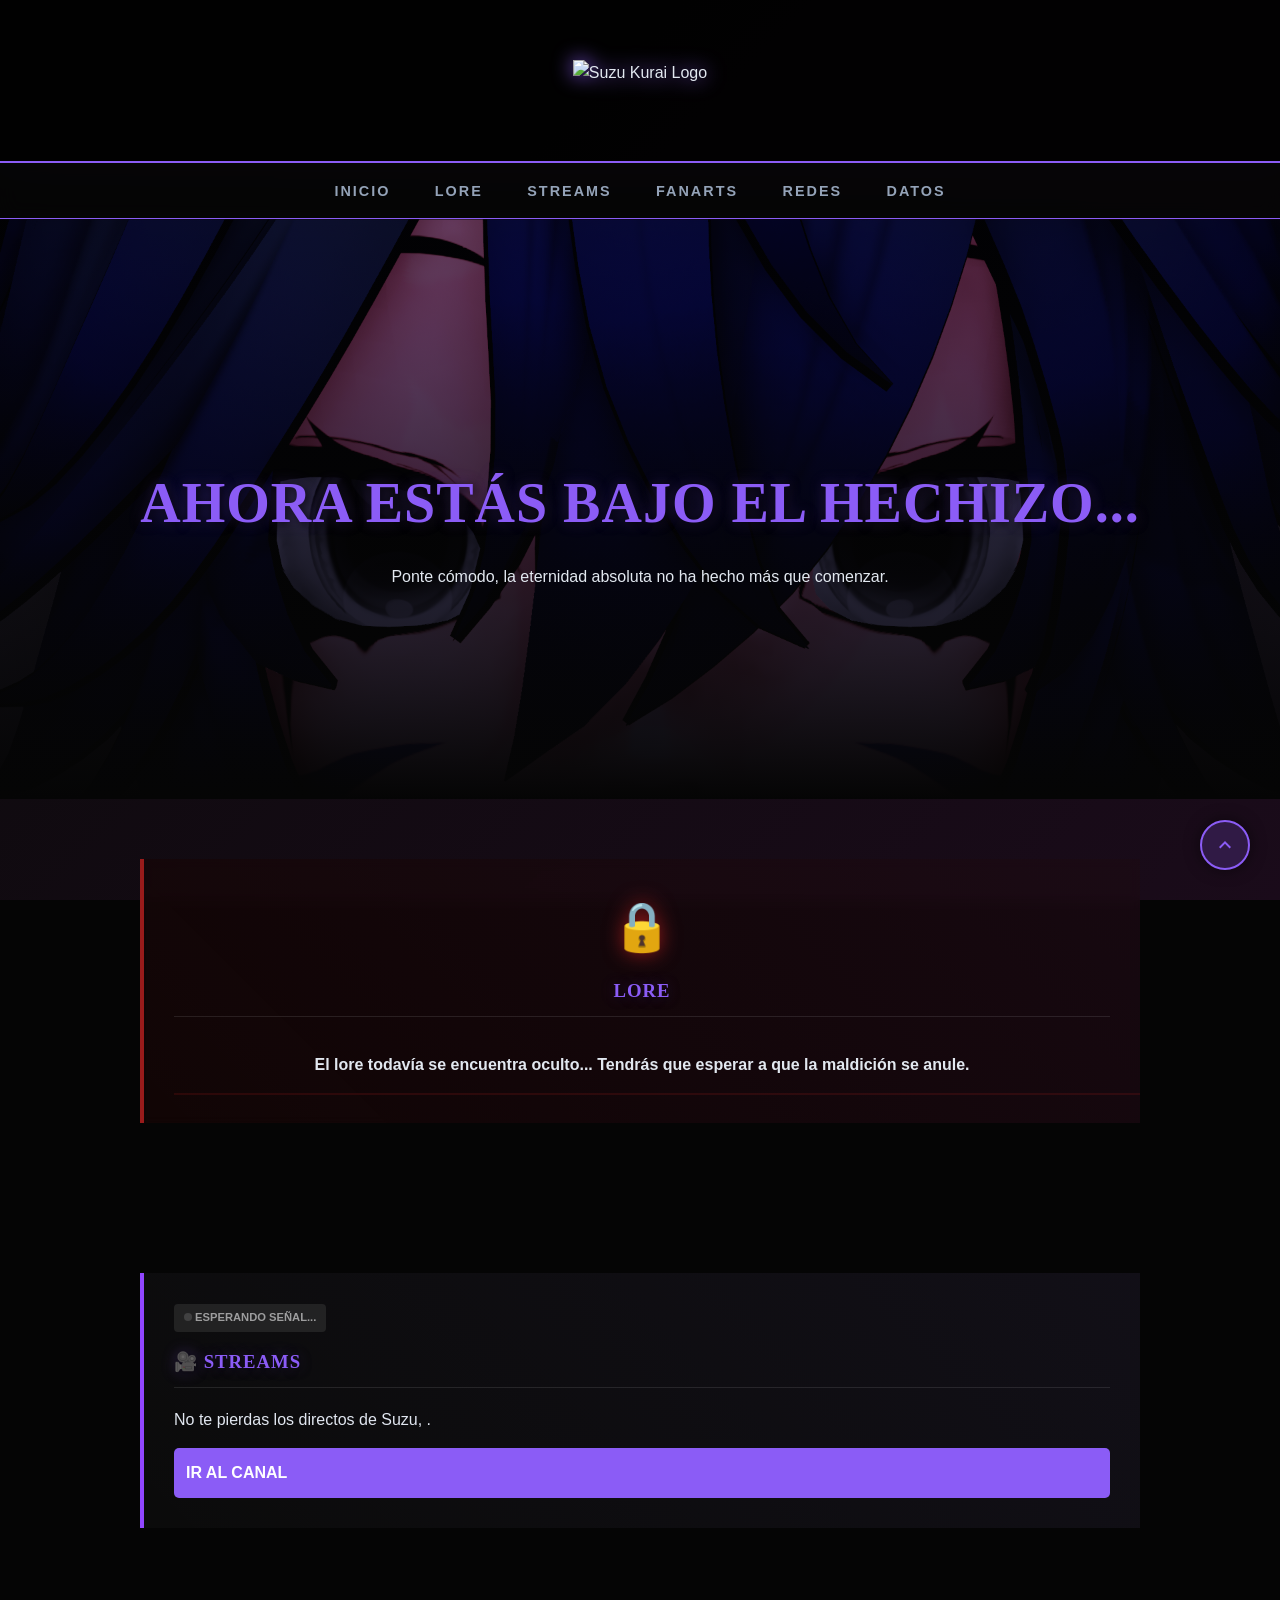
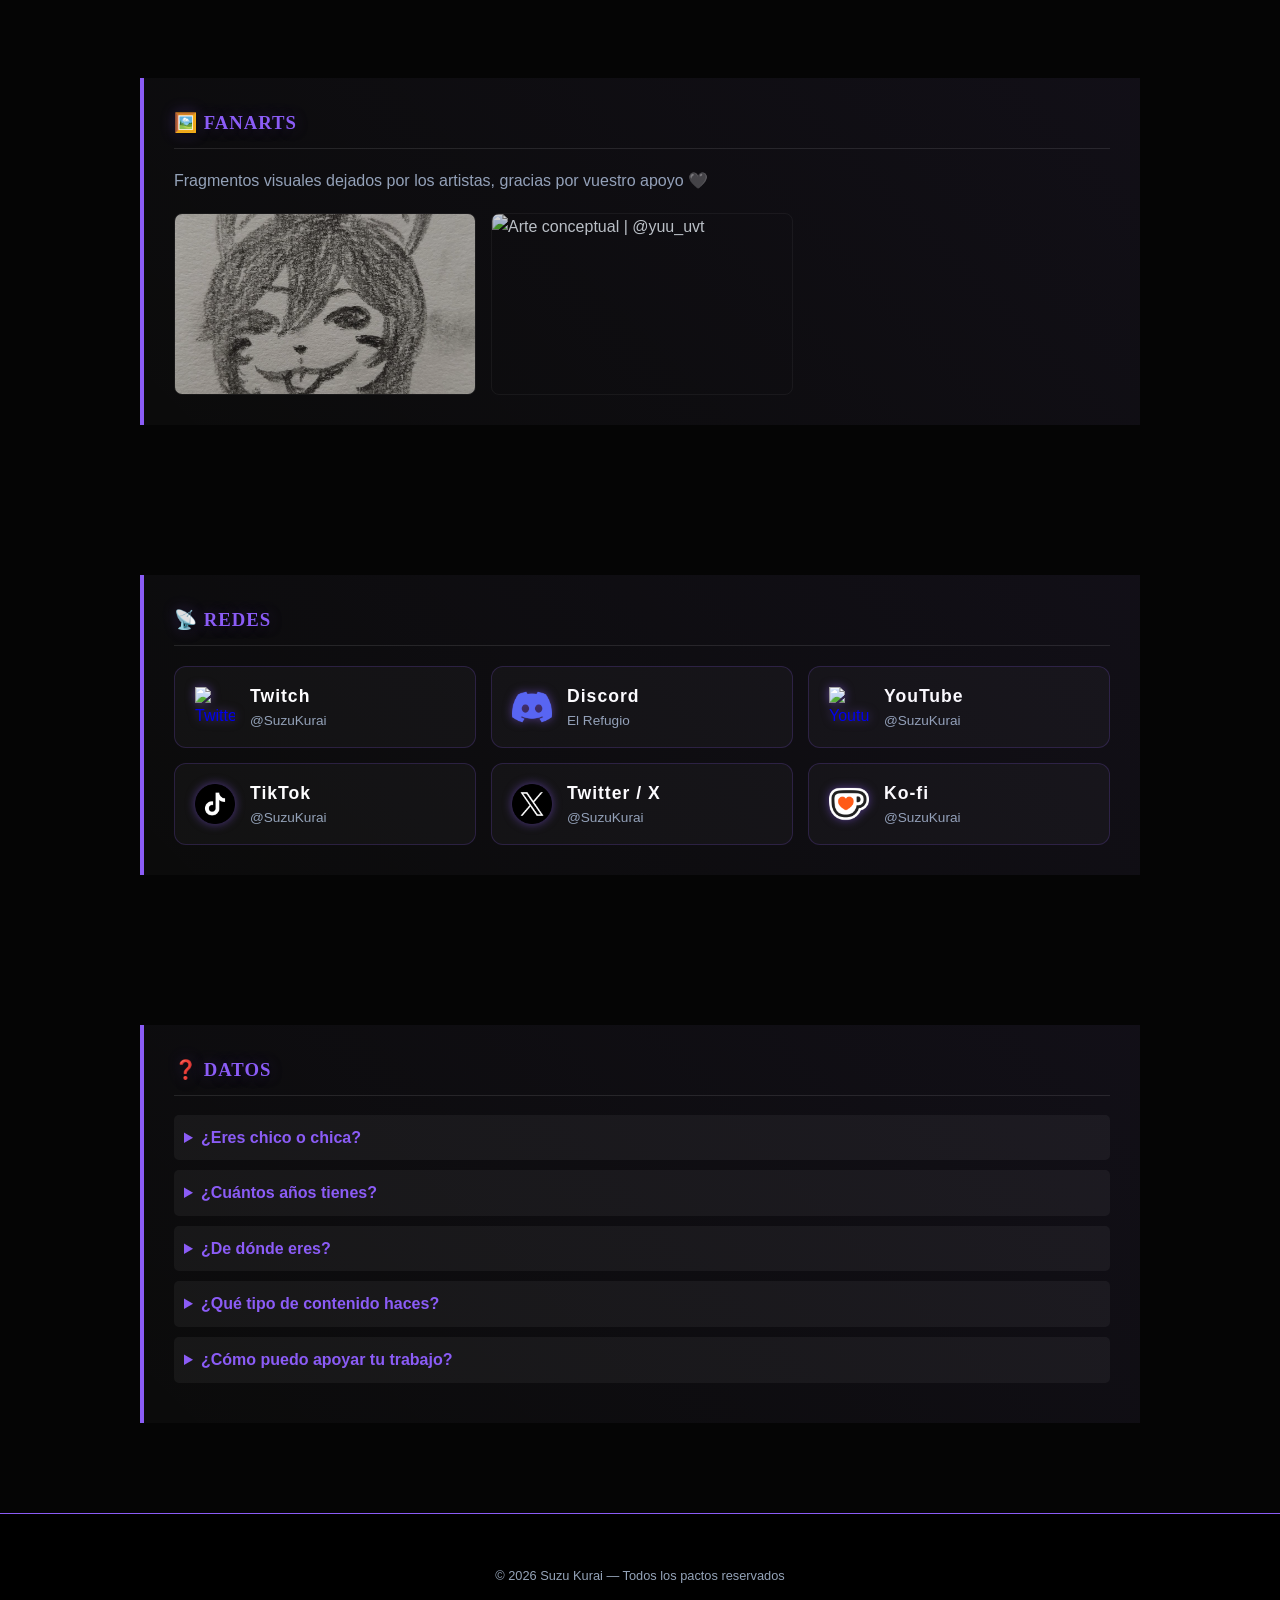
==== index.html @ 3d7dca6f "fix" ====
<!DOCTYPE html>
<html lang="es">
<head>
  <meta charset="UTF-8">
  <meta name="viewport" content="width=device-width, initial-scale=1.0">
  <title>🦇 Suzu Kurai 🌙</title>
  <link rel="stylesheet" href="style.css">
  <link rel="icon" type="image/png" href="/rsc/favicon.png">
</head>
<body>

<header>
  <div id="header-particles"></div>
  
  <div class="header-content">
    <img src="rsc/Suzu Kurai Logo.png" alt="Suzu Kurai Logo" class="header-logo">
    
  </div>
</header>

<nav>
  <a href="#inicio">INICIO</a>
  <a href="#lore">LORE</a>
  <a href="#stream">STREAMS</a>
  <a href="#galeria">FANARTS</a>
  <a href="#contacto">REDES</a>
  <a href="#faq">DATOS</a>
</nav>

<main>
  <section class="hero" id="inicio">
    <div class="hero-content">
      <h2>AHORA ESTÁS BAJO EL HECHIZO...</h2>
      <p>Ponte cómodo, la eternidad absoluta no ha hecho más que comenzar.</p>
    </div>
  </section>

  <section class="section" id="lore">
    <div class="card card-lore">
      <div class="lock-icon">🔒</div>
      <h3>LORE</h3>
      <p class="glitch-text">El lore todavía se encuentra oculto... Tendrás que esperar a que la maldición se anule.</p>
      <div class="scanline"></div>
    </div>
  </section>

<section class="section" id="stream">
  <div class="card card-stream">
    <div id="live-status" class="live-indicator offline">
      <span class="dot"></span> <span id="status-text">ESPERANDO SEÑAL...</span>
    </div>

    <h3>🎥 STREAMS</h3>
    
    <div id="twitch-embed-container"></div>

    <p>No te pierdas los directos de Suzu, .</p>
<a href="/redes/twitch" target="_blank" class="btn-action">IR AL CANAL</a>
    </div>
  </section>

<section class="section" id="galeria">
  <div class="card card-gallery">
    <h3>🖼️ FANARTS</h3>
    <p style="margin-bottom: 20px; color: var(--text-muted);">Fragmentos visuales dejados por los artistas, gracias por vuestro apoyo 🖤</p>
    
    <div class="gallery-grid">
      <div class="gallery-item">
        <img src="rsc/fanart2.jpeg" alt="Dibujito BLEH! | @yuu_uvt" class="clickable-img">
      </div>
      <div class="gallery-item">
        <img src="rsc/fanart1.jpg" alt="Arte conceptual | @yuu_uvt" class="clickable-img">
      </div>
  </div>
</section>

<div id="image-modal" class="modal">
  <span class="close-modal">&times;</span>
  <img class="modal-content" id="img-full">
  <div id="modal-caption"></div>
</div>

<section class="section" id="contacto">
  <div class="card card-contact">
    <h3>📡 REDES</h3>
    <div class="social-grid">
            
      <a href="/redes/twitch" target="_blank" class="social-card tw">
        <img src="rsc/twitch-icon.png" alt="Twitter" class="social-icon">
        <div class="social-info">
          <span class="social-name">Twitch</span>
          <span class="social-user">@SuzuKurai</span>
        </div>
      </a>

      <a href="/redes/discord" target="_blank" class="social-card dc">
        <img src="rsc/discord-icon.png" alt="Discord" class="social-icon">
        <div class="social-info">
          <span class="social-name">Discord</span>
          <span class="social-user">El Refugio</span>
        </div>
      </a>

      <a href="/redes/youtube" target="_blank" class="social-card yt">
        <img src="rsc/youtube-icon.png" alt="Youtube" class="social-icon">
        <div class="social-info">
          <span class="social-name">YouTube</span>
          <span class="social-user">@SuzuKurai</span>
        </div>
      </a>

      <a href="/redes/tiktok" target="_blank" class="social-card tk">
        <img src="rsc/tiktok-icon.png" alt="TikTok" class="social-icon">
        <div class="social-info">
          <span class="social-name">TikTok</span>
          <span class="social-user">@SuzuKurai</span>
        </div>
      </a>

      <a href="/redes/twitter" target="_blank" class="social-card x">
        <img src="rsc/twitter-icon.png" alt="Twitter" class="social-icon">
        <div class="social-info">
          <span class="social-name">Twitter / X</span>
          <span class="social-user">@SuzuKurai</span>
        </div>
      </a>

      <a href="/redes/kofi" target="_blank" class="social-card kf">
        <img src="rsc/kofi-icon.png" alt="Kofi" class="social-icon">
        <div class="social-info">
          <span class="social-name">Ko-fi</span>
          <span class="social-user">@SuzuKurai</span>
        </div>
      </a>

    </div>
  </div>
</section>

  <section class="section" id="faq">
    <div class="card card-faq">
      <h3>❓ DATOS</h3>
      <details>
        <summary>¿Eres chico o chica?</summary>
        <p>El personaje "Suzu Kurai" no tiene género, pero lo interpreta un hombre muy sensualón.</p>
      </details>
      <details>
        <summary>¿Cuántos años tienes?</summary>
        <p>Tengo 21 años.</p>
      </details>
      <details>
        <summary>¿De dónde eres?</summary>
        <p>Vivo en España, pero mi alma es de la noche eterna.</p>
      </details>
      <details>
        <summary>¿Qué tipo de contenido haces?</summary>
        <p>Me gusta hacer directos de juegos variados, charlar con la comunidad y crear un ambiente relajado y divertido.</p>
      </details>
      <details>
        <summary>¿Cómo puedo apoyar tu trabajo?</summary>
        <p>La mejor forma de apoyar es siguiéndome en Twitch, participando en los directos y compartiendo el contenido con tus amigos. También puedes considerar suscribirte o donar si te gusta lo que hago, pero lo más importante es que disfrutes del contenido.</p>
      </details>
    </div>
  </section>
</main>

<footer>
  <p>© 2026 Suzu Kurai — Todos los pactos reservados</p>
</footer>
<button id="btn-back-to-top" title="Volver al inicio">
  <svg viewBox="0 0 24 24" width="24" height="24">
    <path fill="currentColor" d="M7.41 15.41L12 10.83l4.59 4.58L18 14l-6-6-6 6z"></path>
  </svg>
</button>
</body>
</html>
<script src="https://player.twitch.tv/js/embed/v1.js"></script>
<script type="text/javascript">
var options = {
    width: "100%",
    height: 480,
    channel: "SuzuKurai", 
    // He añadido las tres formas más comunes de probar una web:
    parent: ["suzukurai.github.io", "localhost", "127.0.0.1"] 
  };

var player = new Twitch.Player("twitch-embed-container", options);

// EVENTO: Cuando el directo empieza
player.addEventListener(Twitch.Player.ONLINE, () => {
  const indicator = document.getElementById('live-status');
  const statusText = document.getElementById('status-text');
    
  indicator.classList.remove('offline');
  indicator.classList.add('online');
  statusText.innerText = 'EN VIVO';
  console.log("Suzu está en directo. El hechizo ha comenzado.");
});

// EVENTO: Cuando el directo termina
player.addEventListener(Twitch.Player.OFFLINE, () => {
  const indicator = document.getElementById('live-status');
  const statusText = document.getElementById('status-text');
  
  indicator.classList.remove('online');
  indicator.classList.add('offline');
  statusText.innerText = 'OFFLINE';
});

const backToTopBtn = document.getElementById("btn-back-to-top");

// Detectar cuando el usuario baja 400px desde el inicio
window.onscroll = function() {
  if (document.body.scrollTop > 400 || document.documentElement.scrollTop > 400) {
    backToTopBtn.style.display = "flex";
    backToTopBtn.style.animation = "fadeIn 0.3s ease forwards";
  } else {
    backToTopBtn.style.display = "none";
  }
};

// Acción al hacer clic: subir suavemente
backToTopBtn.onclick = function() {
  window.scrollTo({
    top: 0,
    behavior: 'smooth'
  });
};

// --- LÓGICA DE LA GALERÍA ---
const modal = document.getElementById("image-modal");
const modalImg = document.getElementById("img-full");
const captionText = document.getElementById("modal-caption");
const closeBtn = document.querySelector(".close-modal");

// Seleccionamos todas las imágenes de la galería
document.querySelectorAll(".clickable-img").forEach(img => {
  img.onclick = function() {
    modal.style.display = "block";
    modalImg.src = this.src;
    captionText.innerHTML = this.alt; // Usa el atributo 'alt' como título
  }
});

// Cerrar al hacer clic en la X
closeBtn.onclick = function() {
  modal.style.display = "none";
}

// Cerrar al hacer clic fuera de la imagen
window.onclick = function(event) {
  if (event.target == modal) {
    modal.style.display = "none";
  }
}

        // Reutilizamos tu función de partículas para el fondo
        function createParticles() {
            const container = document.getElementById('header-particles');
            for (let i = 0; i < 40; i++) {
                const p = document.createElement('div');
                p.classList.add('particle');
                p.style.left = Math.random() * 100 + '%';
                p.style.top = Math.random() * 100 + '%';
                const size = Math.random() * 3 + 1 + 'px';
                p.style.width = size; p.style.height = size;
                p.style.animationDuration = Math.random() * 10 + 5 + 's';
                container.appendChild(p);
            }
        }
        createParticles();
    </script>
</script>
---- style.css ----
/* Paleta de colores y variables */
:root {
  --bg-dark: #050505;
  --bg-gradient: linear-gradient(135deg, #0a0a0a 0%, #1a0b1a 100%);
  --accent-purple: #8b5cf6;
  --accent-crimson: #991b1b;
  --text-main: #e2e8f0;
  --text-muted: #94a3b8;
  --border-glow: rgba(139, 92, 246, 0.3);
}

body {
  margin: 0;
  padding: 0;
  background: var(--bg-dark);
  background-image: var(--bg-gradient);
  background-attachment: fixed;
  color: var(--text-main);
  font-family: 'Segoe UI', Roboto, Helvetica, Arial, sans-serif;
  line-height: 1.6;
}

/* Tipografía elegante para títulos */
h1, h2, h3 {
  font-family: 'Georgia', serif;
  letter-spacing: 1px;
  text-transform: uppercase;
  color: #fff;
  text-shadow: 2px 2px 10px rgba(0, 0, 0, 0.8), 0 0 15px var(--border-glow);
}

/* Header & Navegación */
/* --- AJUSTES DEL HEADER PARA LOGO Y PARTÍCULAS --- */
header {
    position: relative; /* Necesario para las partículas absolutas */
    padding: 60px 20px; /* Más espacio para el logo */
    text-align: center;
    background: rgba(0, 0, 0, 0.9); /* Un poco más oscuro */
    border-bottom: 2px solid var(--accent-purple);
    box-shadow: 0 5px 30px rgba(139, 92, 246, 0.2);
    overflow: hidden; /* Importante: las partículas no salen del header */
}

/* Contenedor de contenido para asegurar que el texto esté sobre las partículas */
.header-content {
    position: relative;
    z-index: 2; /* Sobre las partículas */
}

/* ESTILO DEL LOGO */
.header-logo {
    max-width: 400px; /* Ajusta el tamaño según tu logo */
    height: auto;
    margin-bottom: 15px;
    filter: drop-shadow(0 0 10px var(--accent-purple)); /* Brillo morado al logo */
    position: relative;
    z-index: 2;
}

/* Reducimos el tamaño del H1 si hay logo */
header h1 {
    font-size: 2.5rem;
    margin-top: 0;
    margin-bottom: 5px;
    position: relative;
    z-index: 2;
}

/* --- ESTILOS DE PARTÍCULAS (SOLO EN HEADER) --- */
#header-particles {
    position: absolute;
    top: 0;
    left: 0;
    width: 100%;
    height: 100%;
    z-index: 1; /* Detrás del texto y logo */
    pointer-events: none; /* No interfieren con clics */
}

.particle {
    position: absolute;
    background-color: rgba(139, 92, 246, 0.4); /* Morado oscuro transparente */
    border-radius: 50%;
    box-shadow: 0 0 10px rgba(139, 92, 246, 0.6); /* Brillo sutil */
    animation: floatParticle linear infinite;
    opacity: 0; /* Empiezan invisibles */
}

/* Animación de flotación mística */
@keyframes floatParticle {
    0% {
        transform: translateY(0) scale(1);
        opacity: 0;
    }
    10% {
        opacity: 1; /* Aparecen suavemente */
    }
    90% {
        opacity: 0.8;
    }
    100% {
        transform: translateY(-100px) scale(0.5); /* Suben y se achican */
        opacity: 0;
    }
}

nav {
  position: sticky;
  top: 0;
  background: rgba(5, 5, 5, 0.9);
  backdrop-filter: blur(10px);
  padding: 15px;
  text-align: center;
  z-index: 1000;
  border-bottom: 1px solid var(--accent-purple);
}

nav a {
  color: var(--text-muted);
  margin: 0 20px;
  text-decoration: none;
  font-weight: bold;
  font-size: 0.9em;
  transition: all 0.4s ease;
  letter-spacing: 2px;
}

nav a:hover {
  color: var(--accent-purple);
  text-shadow: 0 0 8px var(--accent-purple);
}

/* Hero Section */
.hero {
  height: 60vh;
  display: flex;
  flex-direction: column;
  justify-content: center;
  align-items: center;
  text-align: center;
  padding: 20px;

  /* CAMBIOS CLAVE AQUÍ: */
  background-image: 
    linear-gradient(to bottom, rgba(0,0,0,0.3), var(--bg-dark)), 
    url('rsc/SuzuView.png'); 
  
  background-size: cover;      /* Obligatorio para que la foto no se estire */
  background-position: center;   /* Centra el rostro/arte de Suzu */
  background-repeat: no-repeat;
}

.hero h2 {
  font-size: 3.5rem;
  margin-bottom: 10px;
  color: var(--accent-purple);
}

/* Tarjetas Estilo Gótico/Cristal */
.section {
  scroll-margin-top: 80px;
  padding: 60px 20px;
  max-width: 1000px;
  margin: auto;
}

.card {
  background: rgba(15, 15, 15, 0.7);
  padding: 30px;
  border-left: 4px solid var(--accent-purple);
  margin-bottom: 30px;
  transition: transform 0.3s ease, box-shadow 0.3s ease;
  backdrop-filter: blur(5px);
  position: relative;
  overflow: hidden;
}

.card::before {
  content: "";
  position: absolute;
  top: 0; left: 0; width: 100%; height: 100%;
  background: linear-gradient(45deg, transparent, rgba(139, 92, 246, 0.05));
  pointer-events: none;
}

.card:hover {
  transform: translateY(-5px);
  box-shadow: 0 10px 30px rgba(0, 0, 0, 0.5), 0 0 15px rgba(139, 92, 246, 0.1);
}

.card h3 {
  margin-top: 0;
  color: var(--accent-purple);
  border-bottom: 1px solid rgba(255,255,255,0.1);
  padding-bottom: 10px;
}

/* Footer */
footer {
  text-align: center;
  padding: 40px;
  background: #000;
  border-top: 1px solid var(--accent-purple);
  font-size: 0.8em;
  color: var(--text-muted);
}

/* --- ESTILOS ESPECÍFICOS POR SECCIÓN --- */

/* 1. LORE: Efecto de archivo bloqueado */
.card-lore {
    border-left: 4px solid var(--accent-crimson);
    text-align: center;
    background: rgba(20, 5, 5, 0.8);
}
.lock-icon { font-size: 3rem; margin-bottom: 10px; filter: drop-shadow(0 0 10px var(--accent-crimson)); }
.scanline {
    width: 100%; height: 2px; background: rgba(153, 27, 27, 0.2);
    position: absolute; animation: scan 4s linear infinite;
}
@keyframes scan { from { top: 0; } to { top: 100%; } }

/* 2. STREAM: Estilo neón y botón */
.card-stream { border-left-color: #9146FF; }
.live-indicator {
    background: #9146FF; color: white; padding: 5px 10px;
    font-size: 0.7em; font-weight: bold; border-radius: 4px;
    display: inline-block; margin-bottom: 15px;
}
.dot { height: 8px; width: 8px; background: white; border-radius: 50%; display: inline-block; animation: blink 1s infinite; }
@keyframes blink { 0%, 100% { opacity: 1; } 50% { opacity: 0; } }

.video-placeholder { width: 100%; border-radius: 10px; overflow: hidden; margin: 15px 0; border: 1px solid #333; }
.btn-action {
    display: block; background: var(--accent-purple); color: white;
    padding: 12px; text-decoration: none; border-radius: 5px; font-weight: bold; transition: 0.3s;
}
.btn-action:hover { box-shadow: 0 0 20px var(--accent-purple); }

/* --- AJUSTE DE LA CAJA DE GALERÍA --- */

.card-gallery {
    border-left: 4px solid var(--accent-purple);
    padding: 30px; /* Espacio interno de la caja */
}

/* Redefinimos la grid para que sea siempre de 3 dentro de la caja */
.gallery-grid {
    display: grid;
    grid-template-columns: repeat(3, 1fr); 
    gap: 15px; /* Espacio entre fotos */
    margin-top: 10px;
}

/* Ajuste de los ítems para que se vean uniformes */
.gallery-item {
    cursor: pointer;
    border-radius: 8px;
    overflow: hidden;
    height: 180px; /* Reducido un poco para que quepan mejor 3 en fila */
    border: 1px solid rgba(255, 255, 255, 0.05);
    transition: all 0.3s ease;
}

.gallery-item:hover {
    border-color: var(--accent-purple);
    box-shadow: 0 0 15px rgba(139, 92, 246, 0.3);
}

.gallery-item img {
    width: 100%;
    height: 100%;
    object-fit: cover;
    filter: brightness(0.8) contrast(1.1); /* Efecto gótico inicial */
    transition: 0.4s ease;
}

.gallery-item:hover img {
    filter: brightness(1) contrast(1); /* Se ilumina al pasar el mouse */
    transform: scale(1.1);
}

/* Responsivo: Si la pantalla es pequeña, pasamos a 2 o 1 columna */
@media (max-width: 768px) {
    .gallery-grid { grid-template-columns: repeat(2, 1fr); }
}
@media (max-width: 480px) {
    .gallery-grid { grid-template-columns: 1fr; }
}

/* --- ESTILOS DEL MODAL (POP-UP) --- */
.modal {
    display: none; 
    position: fixed;
    z-index: 2000; /* Por encima de la nav */
    padding-top: 50px;
    left: 0; top: 0;
    width: 100%; height: 100%;
    background-color: rgba(0, 0, 0, 0.95);
    backdrop-filter: blur(10px);
}

.modal-content {
    margin: auto;
    display: block;
    max-width: 80%;
    max-height: 80vh;
    border-radius: 10px;
    box-shadow: 0 0 30px var(--accent-purple);
    animation: zoom 0.3s ease;
}

#modal-caption {
    margin: auto;
    display: block;
    width: 80%;
    text-align: center;
    color: var(--text-main);
    padding: 20px 0;
    font-family: 'Georgia', serif;
    letter-spacing: 1px;
}

.close-modal {
    position: absolute;
    top: 20px; right: 35px;
    color: #fff;
    font-size: 50px;
    font-weight: bold;
    cursor: pointer;
}

@keyframes zoom {
    from {transform: scale(0.7); opacity: 0;}
    to {transform: scale(1); opacity: 1;}
}

.gallery-item img:hover { filter: grayscale(0%); transform: scale(1.05); }

/* 4. CONTACTO: Botones sociales */
.social-links { display: flex; flex-wrap: wrap; gap: 10px; margin-top: 20px; }
.social-btn {
    flex: 1; min-width: 120px; padding: 10px; text-align: center;
    border: 1px solid var(--accent-purple); color: white; text-decoration: none; border-radius: 5px;
}
.social-btn:hover { background: var(--accent-purple); color: black; }

/* 5. FAQ: Estilo acordeón */
details { background: rgba(255,255,255,0.05); padding: 10px; border-radius: 5px; margin-bottom: 10px; }
summary { font-weight: bold; cursor: pointer; color: var(--accent-purple); }

/* TITULO SECCIÓN */
.section-title { text-align: center; margin-bottom: 30px; font-size: 2rem; }

/* Estado por defecto (Gris/Apagado) */
.live-indicator.offline {
    background: #333;
    opacity: 0.6;
}
.live-indicator.offline .dot {
    background: #666;
    animation: none; /* Sin parpadeo si está apagado */
}

/* Estado Online (Morado/Rojo parpadeante) */
.live-indicator.online {
    background: #9146FF;
    box-shadow: 0 0 15px #9146FF;
    opacity: 1;
}
.live-indicator.online .dot {
    background: #ff0000;
    animation: blink 1s infinite;
}

html {
  scroll-behavior: smooth;
}

#btn-back-to-top {
  display: none; /* Oculto por defecto */
  position: fixed;
  bottom: 30px;
  right: 30px;
  z-index: 1001;
  width: 50px;
  height: 50px;
  background: rgba(139, 92, 246, 0.2); /* Morado suave transparente */
  color: var(--accent-purple);
  border: 2px solid var(--accent-purple);
  border-radius: 50%; /* Esto lo hace círculo */
  cursor: pointer;
  transition: all 0.3s ease;
  backdrop-filter: blur(5px);
  box-shadow: 0 0 15px rgba(0, 0, 0, 0.5);
  
  /* Centrar la flecha dentro */
  display: flex;
  align-items: center;
  justify-content: center;
}

#btn-back-to-top:hover {
  background: var(--accent-purple);
  color: white;
  transform: translateY(-5px); /* Pequeño salto al pasar el mouse */
  box-shadow: 0 0 20px var(--accent-purple);
}

/* Animación de aparición */
@keyframes fadeIn {
  from { opacity: 0; transform: scale(0); }
  to { opacity: 1; transform: scale(1); }
}

/* --- FORMATO AVANZADO DE COMANDOS --- */

.command-grid {
  display: grid;
  grid-template-columns: repeat(auto-fill, minmax(300px, 1fr));
  gap: 20px;
  margin-top: 30px;
}

.command-item {
  background: rgba(10, 10, 10, 0.6);
  border: 1px solid rgba(139, 92, 246, 0.2); /* Borde morado sutil */
  border-radius: 12px;
  padding: 25px;
  position: relative;
  transition: all 0.4s cubic-bezier(0.175, 0.885, 0.32, 1.275);
  overflow: hidden;
  backdrop-filter: blur(10px);
}

/* Efecto Glow al pasar el mouse */
.command-item:hover {
  transform: translateY(-8px);
  border-color: var(--accent-purple);
  box-shadow: 0 10px 20px rgba(0, 0, 0, 0.6), 0 0 15px rgba(139, 92, 246, 0.2);
  background: rgba(20, 10, 30, 0.8);
}

/* Estilo para el nombre completo del comando */
.command-name {
  display: inline-block;
  font-family: 'Consolas', monospace;
  font-size: 1.4rem;
  color: #fff; /* Color del texto del comando (ej: abrazo) */
  margin-bottom: 12px;
  padding: 4px 12px;
  background: rgba(139, 92, 246, 0.1);
  border-radius: 6px;
  border: 1px solid var(--accent-purple);
}

/* ESTILO SOLO PARA EL SIGNO ! */
.prefix {
  color: var(--accent-purple);
  font-weight: 900;
  margin-right: 2px; /* Un pelín de espacio para que no choque con la letra */
  text-shadow: 0 0 8px var(--accent-purple);
}

/* Descripción del comando */
.command-desc {
  font-size: 0.95rem;
  color: var(--text-muted);
  line-height: 1.5;
  margin: 0;
  border-top: 1px solid rgba(255, 255, 255, 0.05);
  padding-top: 10px;
}

/* Etiqueta de "Uso" o parámetros [usuario] */
.command-usage {
  font-style: italic;
  font-size: 0.8rem;
  color: var(--accent-purple);
  opacity: 0.8;
  margin-top: 8px;
  display: block;
}

/* Decoración visual: El número de comando en el fondo */
.command-item::after {
  content: "CMD";
  position: absolute;
  bottom: -10px;
  right: -5px;
  font-size: 3rem;
  font-weight: 900;
  color: rgba(255, 255, 255, 0.02);
  pointer-events: none;
}

/* --- ESTILOS DEL MODAL (POP-UP) --- */
.modal {
    display: none; 
    position: fixed;
    z-index: 2000; /* Por encima de la nav */
    padding-top: 50px;
    left: 0; top: 0;
    width: 100%; height: 100%;
    background-color: rgba(0, 0, 0, 0.95);
    backdrop-filter: blur(10px);
}

.modal-content {
    margin: auto;
    display: block;
    max-width: 80%;
    max-height: 80vh;
    border-radius: 10px;
    box-shadow: 0 0 30px var(--accent-purple);
    animation: zoom 0.3s ease;
}

#modal-caption {
    margin: auto;
    display: block;
    width: 80%;
    text-align: center;
    color: var(--text-main);
    padding: 20px 0;
    font-family: 'Georgia', serif;
    letter-spacing: 1px;
}

.close-modal {
    position: absolute;
    top: 20px; right: 35px;
    color: #fff;
    font-size: 50px;
    font-weight: bold;
    cursor: pointer;
}

@keyframes zoom {
    from {transform: scale(0.7); opacity: 0;}
    to {transform: scale(1); opacity: 1;}
}

/* --- EFECTO GLITCH PARA TEXTO --- */
.glitch-text {
  position: relative;
  display: inline-block;
  color: var(--text-main);
  font-weight: bold;
  /* Animación principal de parpadeo */
  animation: glitch-skew 1s infinite linear alternate-reverse;
}

.glitch-text::before,
.glitch-text::after {
  content: "El lore todavía se encuentra oculto... Tendrás que esperar a que la maldición se anule.";
  position: absolute;
  top: 0;
  left: 0;
  width: 100%;
  height: 100%;
  opacity: 0.8;
}

/* Capa roja del glitch */
.glitch-text::before {
  left: 2px;
  text-shadow: -2px 0 var(--accent-crimson);
  clip: rect(44px, 450px, 56px, 0);
  animation: glitch-anim 5s infinite linear alternate-reverse;
}

/* Capa morada del glitch */
.glitch-text::after {
  left: -2px;
  text-shadow: -2px 0 var(--accent-purple);
  clip: rect(44px, 450px, 56px, 0);
  animation: glitch-anim2 5s infinite linear alternate-reverse;
}

/* Keyframes para el movimiento aleatorio */
@keyframes glitch-anim {
  0% { clip: rect(31px, 9999px, 94px, 0); }
  20% { clip: rect(62px, 9999px, 42px, 0); }
  40% { clip: rect(16px, 9999px, 78px, 0); }
  60% { clip: rect(87px, 9999px, 12px, 0); }
  80% { clip: rect(53px, 9999px, 61px, 0); }
  100% { clip: rect(24px, 9999px, 98px, 0); }
}

@keyframes glitch-anim2 {
  0% { clip: rect(67px, 9999px, 34px, 0); }
  20% { clip: rect(12px, 9999px, 84px, 0); }
  40% { clip: rect(93px, 9999px, 21px, 0); }
  60% { clip: rect(45px, 9999px, 59px, 0); }
  80% { clip: rect(18px, 9999px, 72px, 0); }
  100% { clip: rect(81px, 9999px, 6px, 0); }
}

@keyframes glitch-skew {
  0% { transform: skew(1deg); }
  10% { transform: skew(-1deg); }
  100% { transform: skew(0deg); }
}

/* --- SECCIÓN REDES ESTÉTICA --- */
.social-grid {
    display: grid;
    grid-template-columns: repeat(auto-fit, minmax(250px, 1fr));
    gap: 15px;
    margin-top: 20px;
}

.social-card {
    display: flex;
    align-items: center;
    padding: 15px 20px;
    background: rgba(255, 255, 255, 0.03);
    border: 1px solid rgba(139, 92, 246, 0.2);
    border-radius: 12px;
    text-decoration: none;
    transition: all 0.3s ease;
}

.social-icon {
    width: 40px;
    height: 40px;
    margin-right: 15px;
    object-fit: contain;
    filter: drop-shadow(0 0 5px rgba(139, 92, 246, 0.5));
}

.social-info {
    display: flex;
    flex-direction: column;
}

.social-name {
    color: #fff;
    font-weight: bold;
    font-size: 1.1rem;
    letter-spacing: 1px;
}

.social-user {
    color: var(--text-muted);
    font-size: 0.85rem;
}

/* Efectos al pasar el ratón */
.social-card:hover {
    background: rgba(139, 92, 246, 0.1);
    border-color: var(--accent-purple);
    transform: translateX(5px); /* Desplazamiento lateral sutil */
    box-shadow: 0 0 15px rgba(139, 92, 246, 0.2);
}

.social-card:hover .social-icon {
    transform: scale(1.1) rotate(-5deg);
    filter: drop-shadow(0 0 8px var(--accent-purple));
}

/* Colores temáticos opcionales para los bordes al hacer hover */
.tw:hover { border-color: #ffffff; }
.tk:hover { border-color: #ff0050; }
.dc:hover { border-color: #5865F2; }

/* --- MODO LINKTREE / CARRD --- */
.linktree-mode {
    display: flex;
    justify-content: center;
    align-items: flex-start;
    min-height: 100vh;
    padding: 40px 20px;
}

.linktree-container {
    width: 100%;
    max-width: 450px; /* Ancho típico de Carrd */
    text-align: center;
    z-index: 2;
}

.linktree-header {
    background: none;
    border: none;
    box-shadow: none;
    padding-bottom: 30px;
}

.linktree-avatar {
    width: 120px;
    height: auto;
    filter: drop-shadow(0 0 15px var(--accent-purple));
    margin-bottom: 15px;
}

.link-list {
    display: flex;
    flex-direction: column;
    gap: 15px;
}

.link-item {
    display: flex;
    align-items: center;
    justify-content: center;
    padding: 18px;
    background: rgba(20, 20, 20, 0.6);
    border: 1px solid rgba(139, 92, 246, 0.3);
    border-radius: 50px; /* Bordes redondeados estilo Carrd */
    color: white;
    text-decoration: none;
    font-weight: bold;
    letter-spacing: 2px;
    transition: all 0.3s ease;
    backdrop-filter: blur(10px);
    position: relative;
}

.link-item .link-icon {
    width: 24px;
    position: absolute;
    left: 25px;
}

.link-item:hover {
    background: rgba(139, 92, 246, 0.2);
    border-color: var(--accent-purple);
    transform: scale(1.03);
    box-shadow: 0 0 20px rgba(139, 92, 246, 0.3);
}

/* Enlace resaltado (Web Oficial) */
.link-item.highlight {
    background: var(--accent-purple);
    color: black;
    border: none;
}

.link-item.highlight:hover {
    background: #a78bfa;
    color: #000;
}
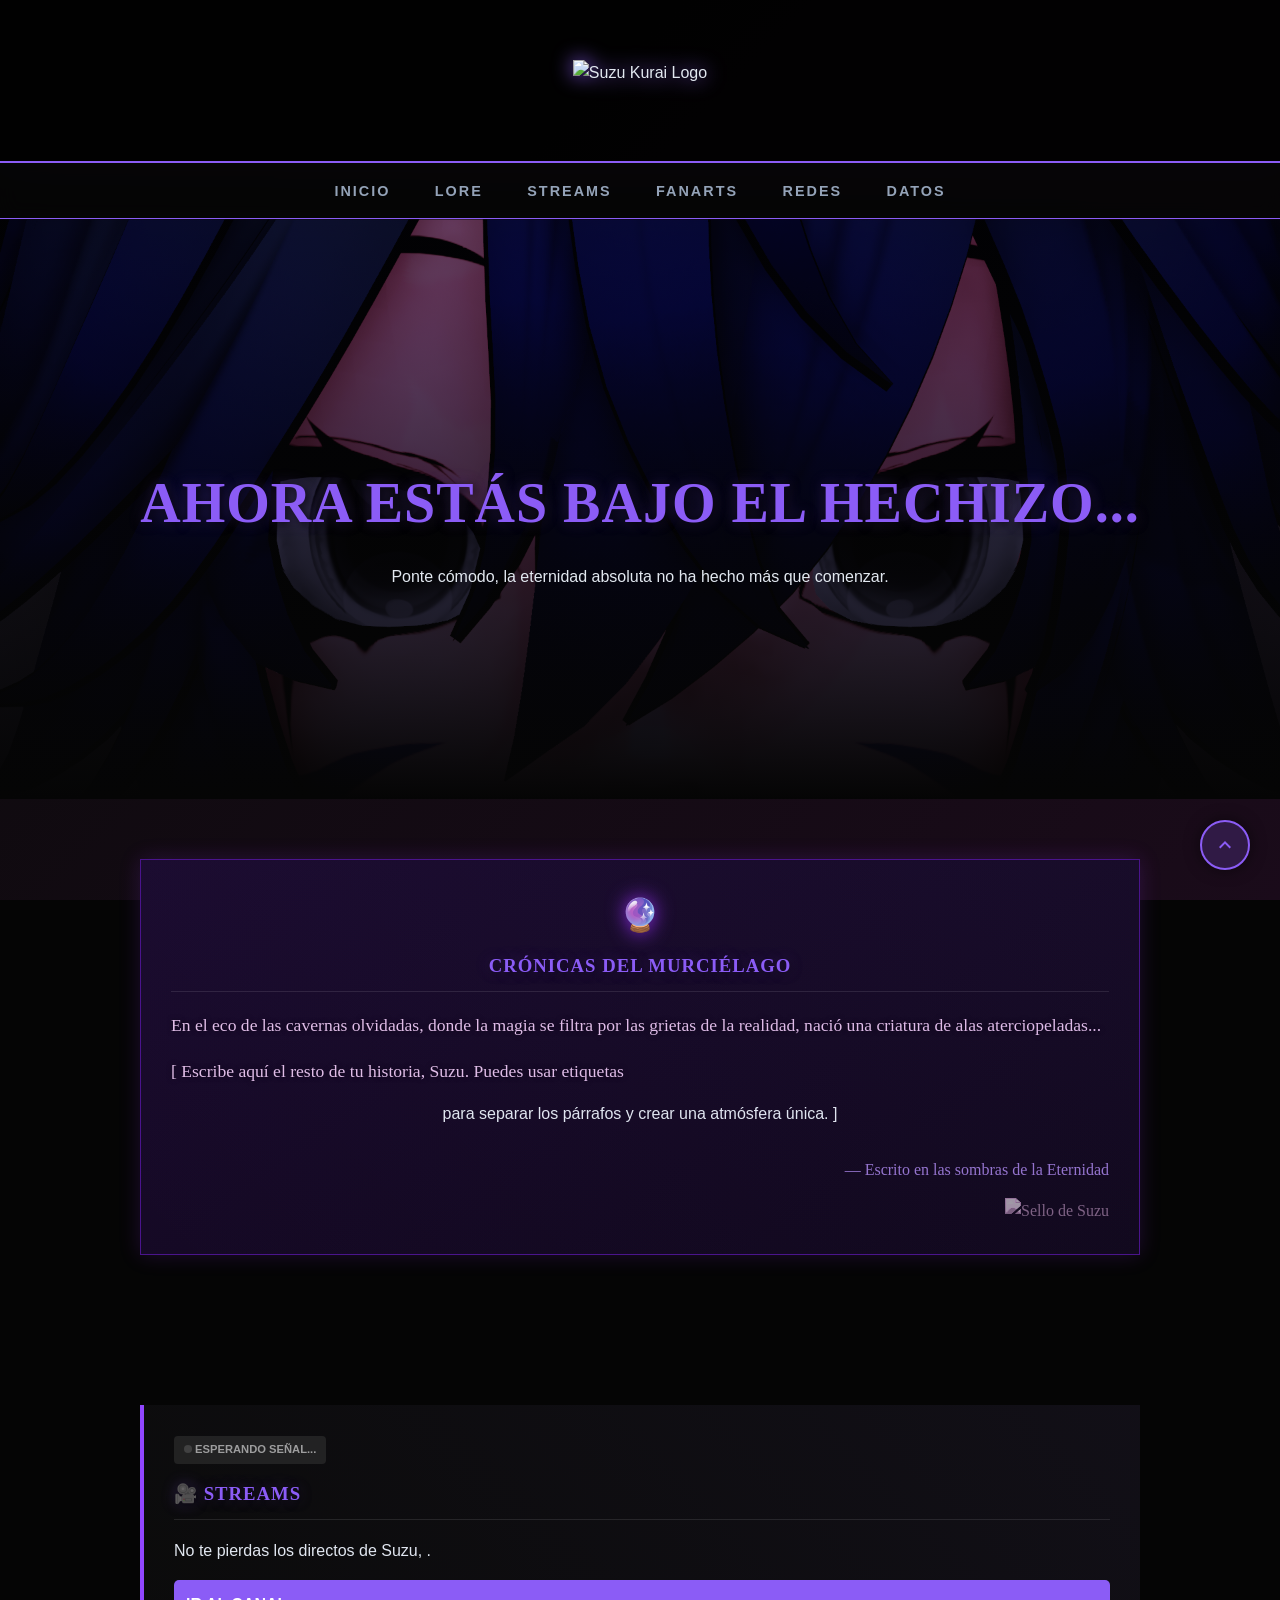
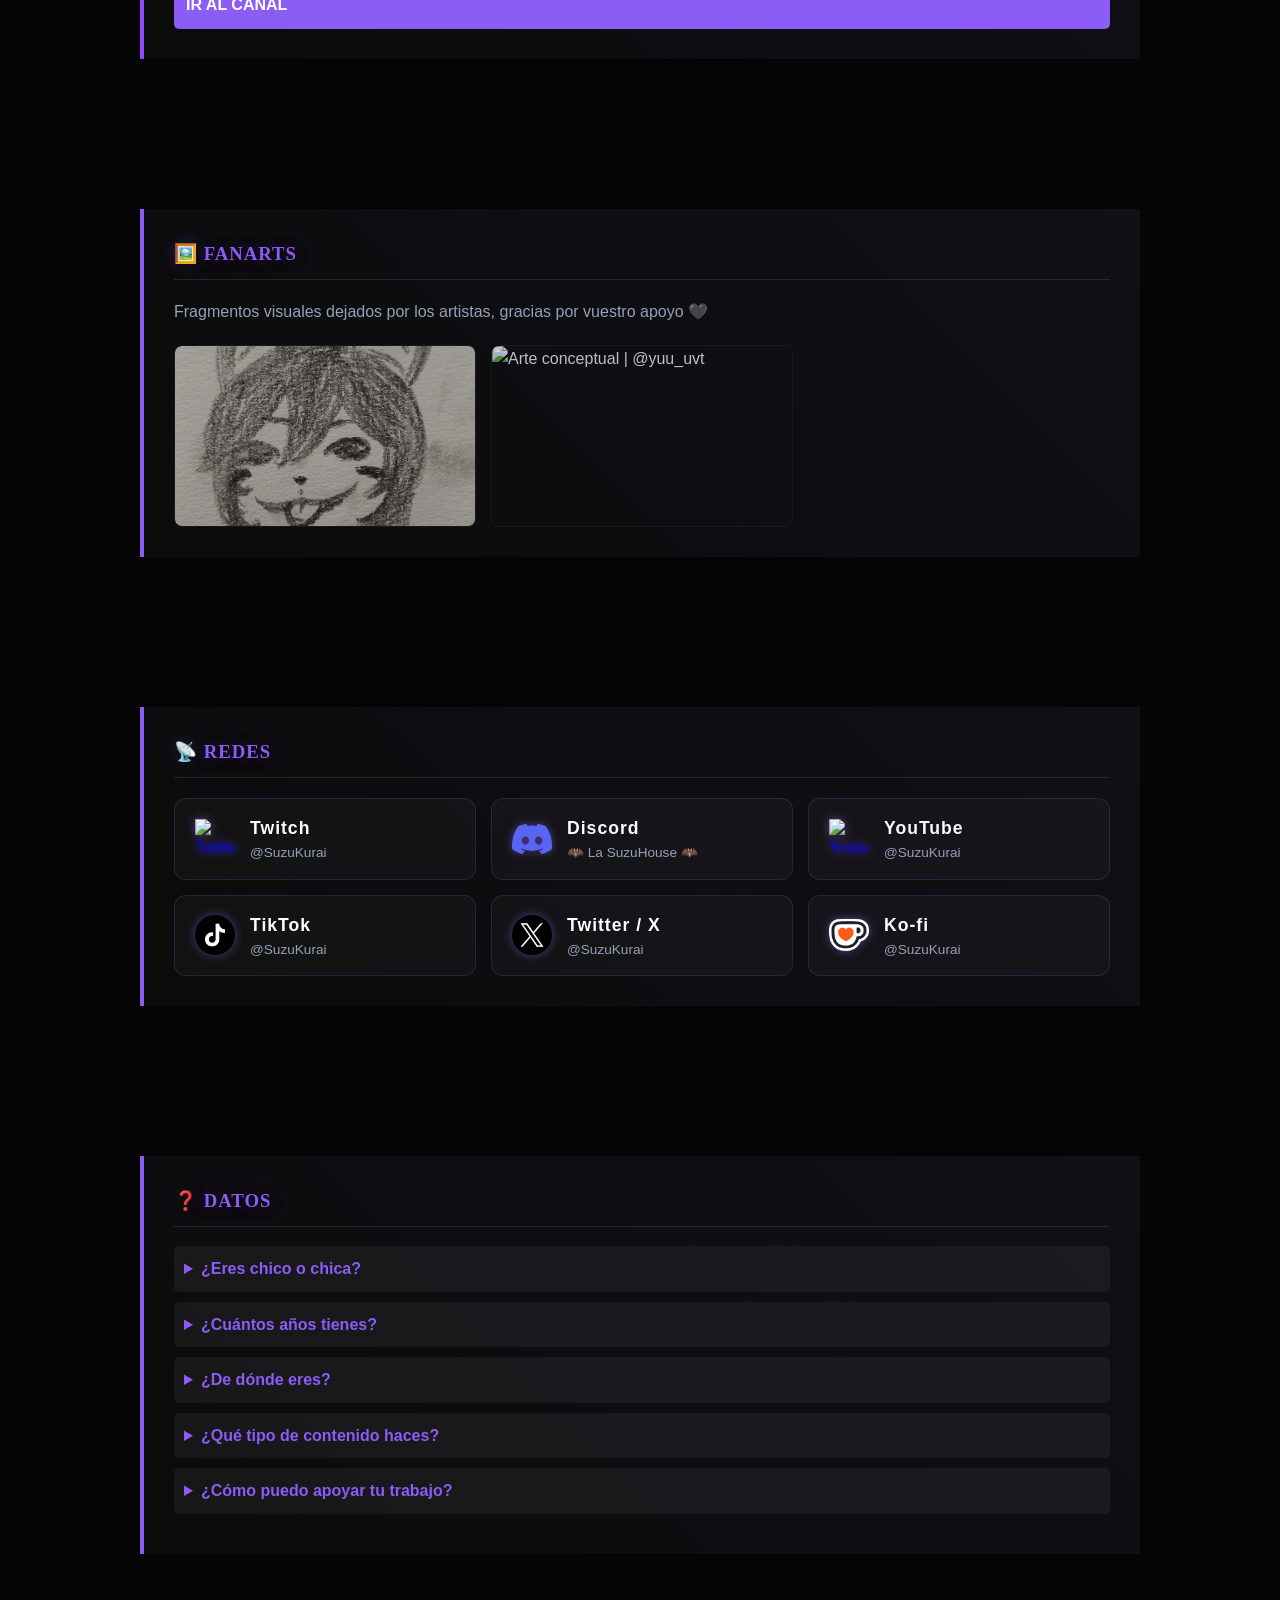
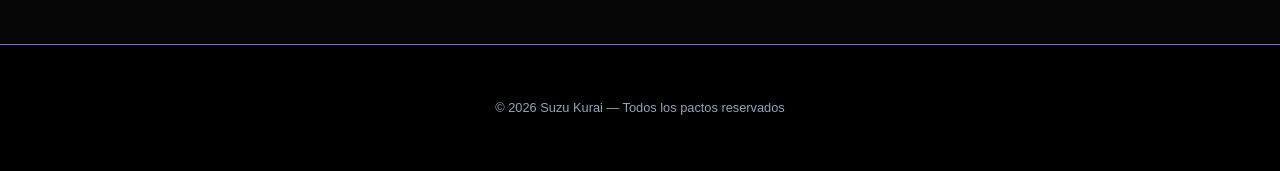
==== commit 40d7664f: "lore base" ====
--- a/index.html
+++ b/index.html
@@ -35,12 +35,31 @@
     </div>
   </section>
 
-  <section class="section" id="lore">
-    <div class="card card-lore">
-      <div class="lock-icon">🔒</div>
-      <h3>LORE</h3>
-      <p class="glitch-text">El lore todavía se encuentra oculto... Tendrás que esperar a que la maldición se anule.</p>
-      <div class="scanline"></div>
+<section class="section" id="lore">
+    <div class="card card-lore magic-reveal">
+      <div class="lore-header">
+        <div class="magic-circle">🔮</div>
+        <h3>CRÓNICAS DEL MURCIÉLAGO</h3>
+      </div>
+      
+      <div class="lore-body">
+        <p class="story-text">
+          En el eco de las cavernas olvidadas, donde la magia se filtra por las grietas de la realidad, nació una criatura de alas aterciopeladas...
+        </p>
+        
+        <p class="story-text">
+          [ Escribe aquí el resto de tu historia, Suzu. 
+          Puedes usar etiquetas <p> para separar los párrafos 
+          y crear una atmósfera única. ]
+        </p>
+
+        <div class="lore-signature">
+          <p>— Escrito en las sombras de la Eternidad</p>
+          <img src="rsc/bat-icon.png" alt="Sello de Suzu" class="lore-seal">
+        </div>
+      </div>
+      
+      <div class="magic-particles"></div>
     </div>
   </section>
 
@@ -97,7 +116,7 @@
         <img src="rsc/discord-icon.png" alt="Discord" class="social-icon">
         <div class="social-info">
           <span class="social-name">Discord</span>
-          <span class="social-user">El Refugio</span>
+          <span class="social-user">🦇 La SuzuHouse 🦇</span>
         </div>
       </a>
 
--- a/style.css
+++ b/style.css
@@ -541,60 +541,55 @@
     to {transform: scale(1); opacity: 1;}
 }
 
-/* --- EFECTO GLITCH PARA TEXTO --- */
 .glitch-text {
-  position: relative;
-  display: inline-block;
-  color: var(--text-main);
-  font-weight: bold;
-  /* Animación principal de parpadeo */
-  animation: glitch-skew 1s infinite linear alternate-reverse;
-}
-
+    position: relative;
+    display: inline-block;
+    color: var(--accent-purple);
+    font-weight: bold;
+}
+
+/* Los reflejos que bailan */
 .glitch-text::before,
 .glitch-text::after {
-  content: "El lore todavía se encuentra oculto... Tendrás que esperar a que la maldición se anule.";
-  position: absolute;
-  top: 0;
-  left: 0;
-  width: 100%;
-  height: 100%;
-  opacity: 0.8;
-}
-
-/* Capa roja del glitch */
+    content: attr(data-text); /* <--- Esto toma el texto del HTML automáticamente */
+    position: absolute;
+    top: 0;
+    left: 0;
+    width: 100%;
+    height: 100%;
+    opacity: 0.8;
+}
+
 .glitch-text::before {
-  left: 2px;
-  text-shadow: -2px 0 var(--accent-crimson);
-  clip: rect(44px, 450px, 56px, 0);
-  animation: glitch-anim 5s infinite linear alternate-reverse;
-}
-
-/* Capa morada del glitch */
+    left: 2px;
+    text-shadow: -2px 0 #ff00c1;
+    clip: rect(44px, 450px, 56px, 0);
+    animation: glitch-anim 5s infinite linear alternate-reverse;
+}
+
 .glitch-text::after {
-  left: -2px;
-  text-shadow: -2px 0 var(--accent-purple);
-  clip: rect(44px, 450px, 56px, 0);
-  animation: glitch-anim2 5s infinite linear alternate-reverse;
-}
-
-/* Keyframes para el movimiento aleatorio */
+    left: -2px;
+    text-shadow: -2px 0 #00fff9;
+    clip: rect(44px, 450px, 56px, 0);
+    animation: glitch-anim2 5s infinite linear alternate-reverse;
+}
+
 @keyframes glitch-anim {
-  0% { clip: rect(31px, 9999px, 94px, 0); }
-  20% { clip: rect(62px, 9999px, 42px, 0); }
-  40% { clip: rect(16px, 9999px, 78px, 0); }
-  60% { clip: rect(87px, 9999px, 12px, 0); }
-  80% { clip: rect(53px, 9999px, 61px, 0); }
-  100% { clip: rect(24px, 9999px, 98px, 0); }
+    0% { clip: rect(31px, 9999px, 94px, 0); }
+    20% { clip: rect(62px, 9999px, 42px, 0); }
+    40% { clip: rect(16px, 9999px, 78px, 0); }
+    60% { clip: rect(80px, 9999px, 13px, 0); }
+    80% { clip: rect(55px, 9999px, 49px, 0); }
+    100% { clip: rect(90px, 9999px, 90px, 0); }
 }
 
 @keyframes glitch-anim2 {
-  0% { clip: rect(67px, 9999px, 34px, 0); }
-  20% { clip: rect(12px, 9999px, 84px, 0); }
-  40% { clip: rect(93px, 9999px, 21px, 0); }
-  60% { clip: rect(45px, 9999px, 59px, 0); }
-  80% { clip: rect(18px, 9999px, 72px, 0); }
-  100% { clip: rect(81px, 9999px, 6px, 0); }
+    0% { clip: rect(65px, 9999px, 100px, 0); }
+    20% { clip: rect(10px, 9999px, 30px, 0); }
+    40% { clip: rect(45px, 9999px, 60px, 0); }
+    60% { clip: rect(25px, 9999px, 80px, 0); }
+    80% { clip: rect(75px, 9999px, 5px, 0); }
+    100% { clip: rect(5px, 9999px, 55px, 0); }
 }
 
 @keyframes glitch-skew {
@@ -661,9 +656,12 @@
 }
 
 /* Colores temáticos opcionales para los bordes al hacer hover */
-.tw:hover { border-color: #ffffff; }
+.x:hover { border-color: #ffffff; }
 .tk:hover { border-color: #ff0050; }
 .dc:hover { border-color: #5865F2; }
+.tw:hover { border-color: #6441a5; }
+.yt:hover { border-color: #FF0000; }
+.kf:hover { border-color: #ff4141; }
 
 /* --- MODO LINKTREE / CARRD --- */
 .linktree-mode {
@@ -741,4 +739,135 @@
 .link-item.highlight:hover {
     background: #a78bfa;
     color: #000;
+}
+
+/* --- ESTILOS DE REGLAS --- */
+.card-rules {
+    max-width: 800px;
+    margin: 40px auto;
+    padding: 40px;
+    position: relative;
+    border-top: 4px solid var(--accent-purple); /* Un detalle de color arriba */
+}
+
+.rules-header {
+    text-align: center;
+    margin-bottom: 40px;
+}
+
+.rules-header h2 {
+    font-size: 2.5rem;
+    letter-spacing: 4px;
+    margin: 10px 0;
+    color: #fff;
+}
+
+.rules-list {
+    display: flex;
+    flex-direction: column;
+    gap: 25px;
+    text-align: left;
+}
+
+.rule-item {
+    display: flex;
+    align-items: flex-start;
+    gap: 20px;
+    padding: 20px;
+    background: rgba(255, 255, 255, 0.02);
+    border-radius: 10px;
+    transition: transform 0.3s ease, background 0.3s ease;
+    border: 1px solid transparent;
+}
+
+.rule-item:hover {
+    background: rgba(139, 92, 246, 0.05);
+    border-color: rgba(139, 92, 246, 0.2);
+    transform: translateX(10px);
+}
+
+.rule-number {
+    font-family: 'Courier New', monospace;
+    font-size: 1.5rem;
+    font-weight: bold;
+    color: var(--accent-purple);
+    text-shadow: 0 0 10px var(--accent-purple);
+    padding-top: 5px;
+}
+
+.rule-content h3 {
+    margin: 0 0 5px 0;
+    font-size: 1.1rem;
+    color: #fff;
+    letter-spacing: 1px;
+}
+
+.rule-content p {
+    margin: 0;
+    color: var(--text-muted);
+    font-size: 0.95rem;
+    line-height: 1.5;
+}
+
+.rules-footer {
+    margin-top: 40px;
+    text-align: center;
+}
+
+/* Responsivo para móviles */
+@media (max-width: 600px) {
+    .rule-item {
+        flex-direction: column;
+        gap: 10px;
+    }
+    .rule-item:hover {
+        transform: translateY(-5px);
+    }
+    .rules-header h2 {
+        font-size: 1.8rem;
+    }
+}
+
+.card-lore {
+    background: linear-gradient(145deg, #1a0b2e, #0d0616); /* Un fondo más oscuro y místico */
+    border: 1px solid #4a148c;
+    box-shadow: 0 0 20px rgba(138, 43, 226, 0.2);
+    position: relative;
+    overflow: hidden;
+}
+
+.story-text {
+    font-family: 'Crimson Text', serif; /* Una fuente más de "libro" si puedes importarla */
+    font-size: 1.1em;
+    line-height: 1.6;
+    color: #e1bee7;
+    text-shadow: 0 0 5px rgba(0,0,0,0.5);
+    margin-bottom: 15px;
+    text-align: justify;
+}
+
+.magic-circle {
+    font-size: 2rem;
+    text-align: center;
+    margin-bottom: 10px;
+    filter: drop-shadow(0 0 10px #8a2be2);
+    animation: float 3s ease-in-out infinite;
+}
+
+.lore-signature {
+    margin-top: 30px;
+    text-align: right;
+    font-family: 'Dancing Script', cursive; /* Estilo de firma */
+    color: #9575cd;
+}
+
+.lore-seal {
+    width: 40px;
+    opacity: 0.6;
+    filter: sepia(1) hue-rotate(250deg);
+}
+
+@keyframes float {
+    0%, 100% { transform: translateY(0); }
+    50% { transform: translateY(-10px); }
 }
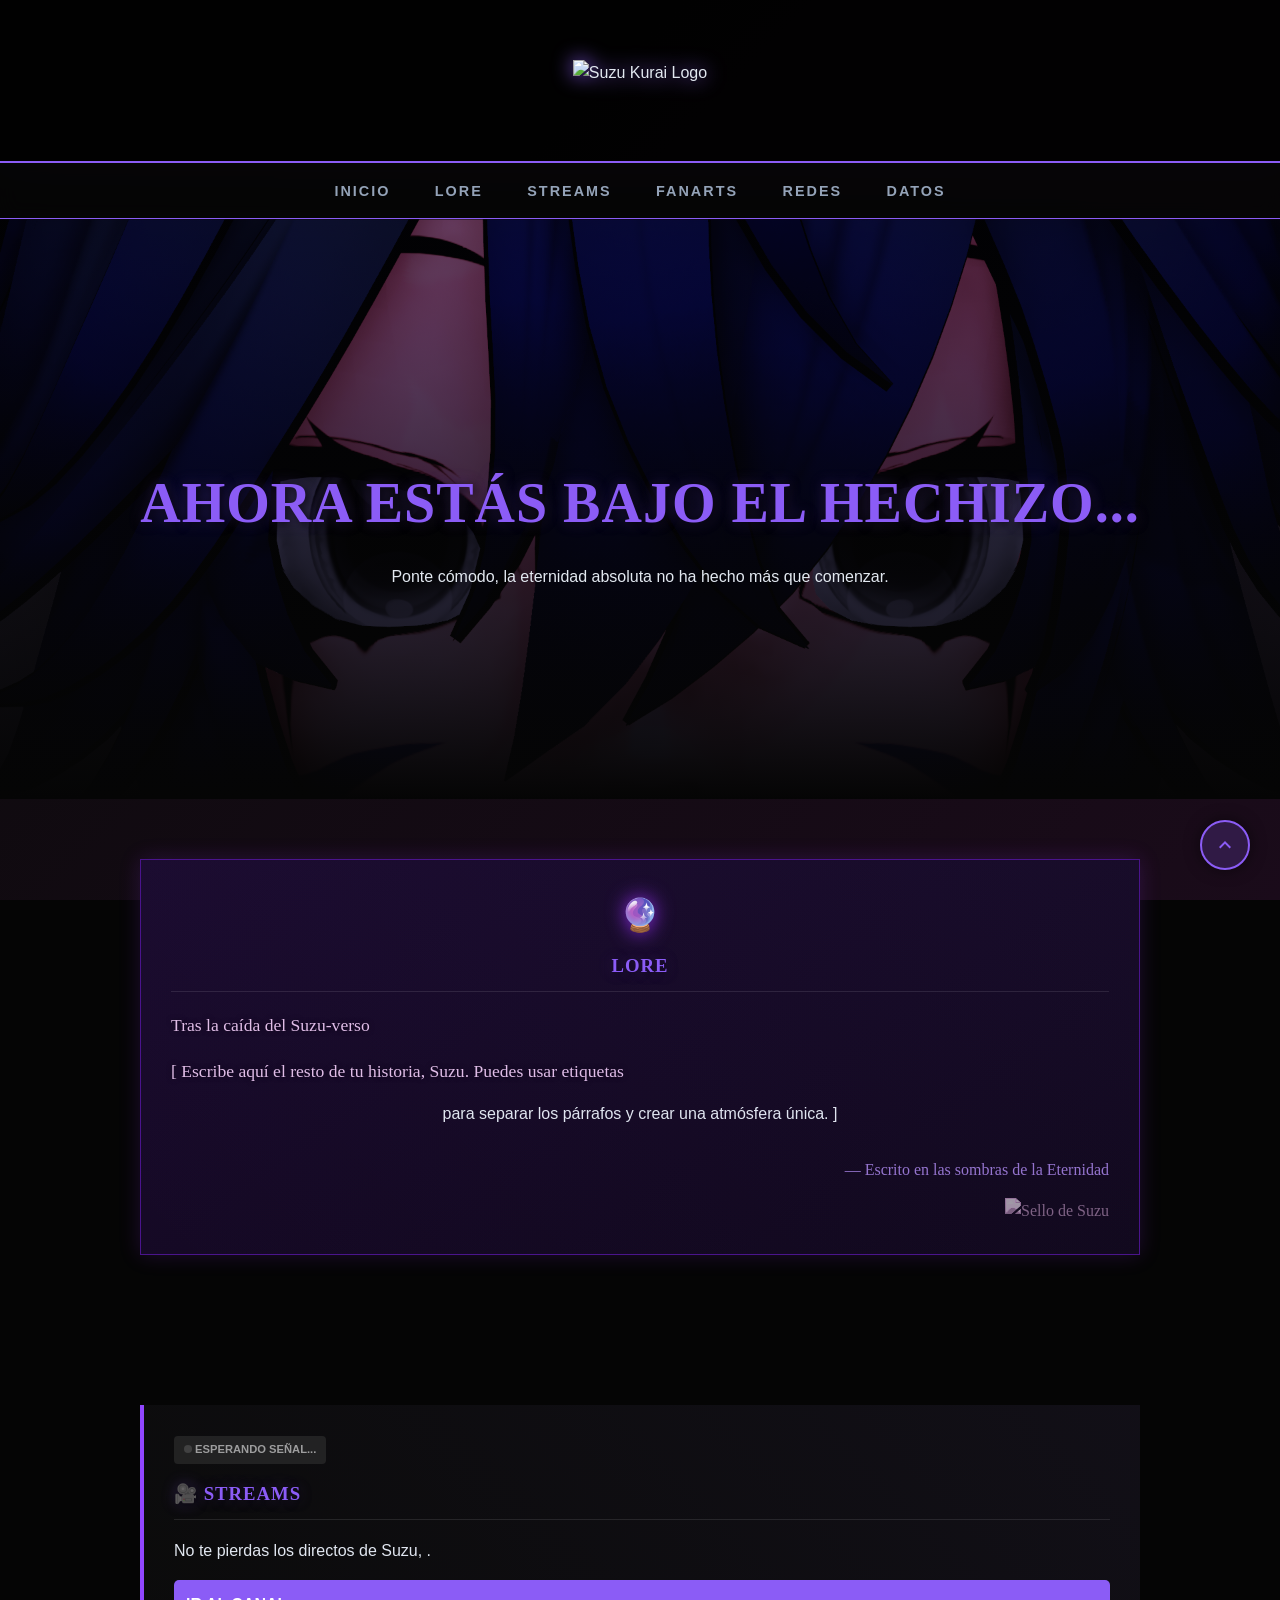
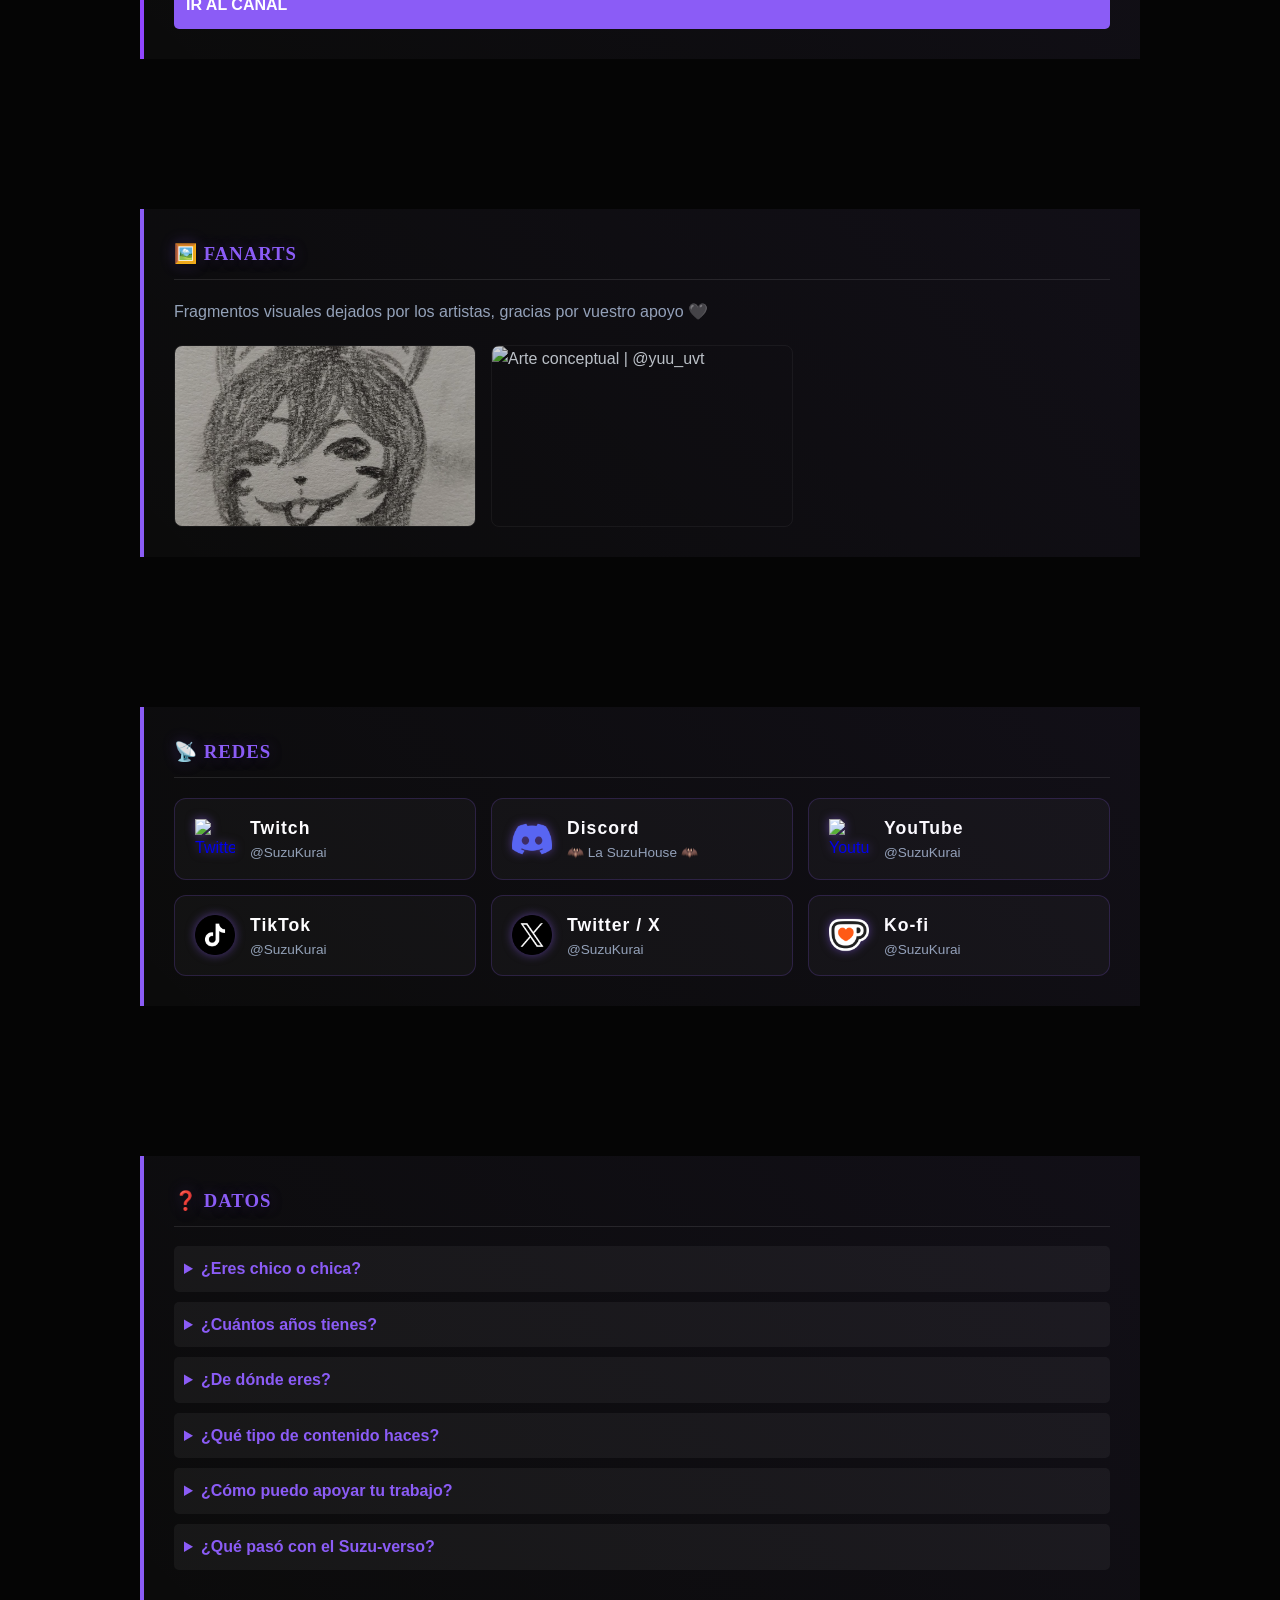
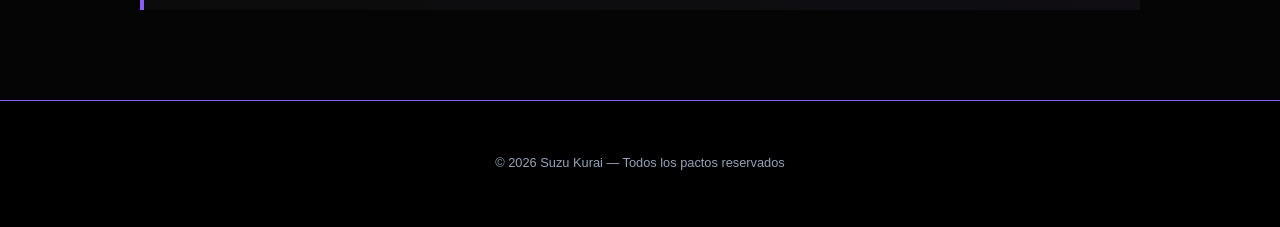
==== commit d697b53c: "inspo lore" ====
--- a/index.html
+++ b/index.html
@@ -39,12 +39,12 @@
     <div class="card card-lore magic-reveal">
       <div class="lore-header">
         <div class="magic-circle">🔮</div>
-        <h3>CRÓNICAS DEL MURCIÉLAGO</h3>
+        <h3>LORE</h3>
       </div>
       
       <div class="lore-body">
         <p class="story-text">
-          En el eco de las cavernas olvidadas, donde la magia se filtra por las grietas de la realidad, nació una criatura de alas aterciopeladas...
+          Tras la caída del Suzu-verso
         </p>
         
         <p class="story-text">
@@ -179,6 +179,9 @@
         <summary>¿Cómo puedo apoyar tu trabajo?</summary>
         <p>La mejor forma de apoyar es siguiéndome en Twitch, participando en los directos y compartiendo el contenido con tus amigos. También puedes considerar suscribirte o donar si te gusta lo que hago, pero lo más importante es que disfrutes del contenido.</p>
       </details>
+      <details>
+        <summary>¿Qué pasó con el Suzu-verso?</summary>
+        <p>El Suzu-verso sigue bien, pero se encuentra bajo otro nombre para mantenerse oculto de cualquier amenaza. En este universo viven los pixelitos, los espectadores de Suzu Kurai que fueron convertidos en una versión píxel para mantenerlos a salvo.</p>
     </div>
   </section>
 </main>
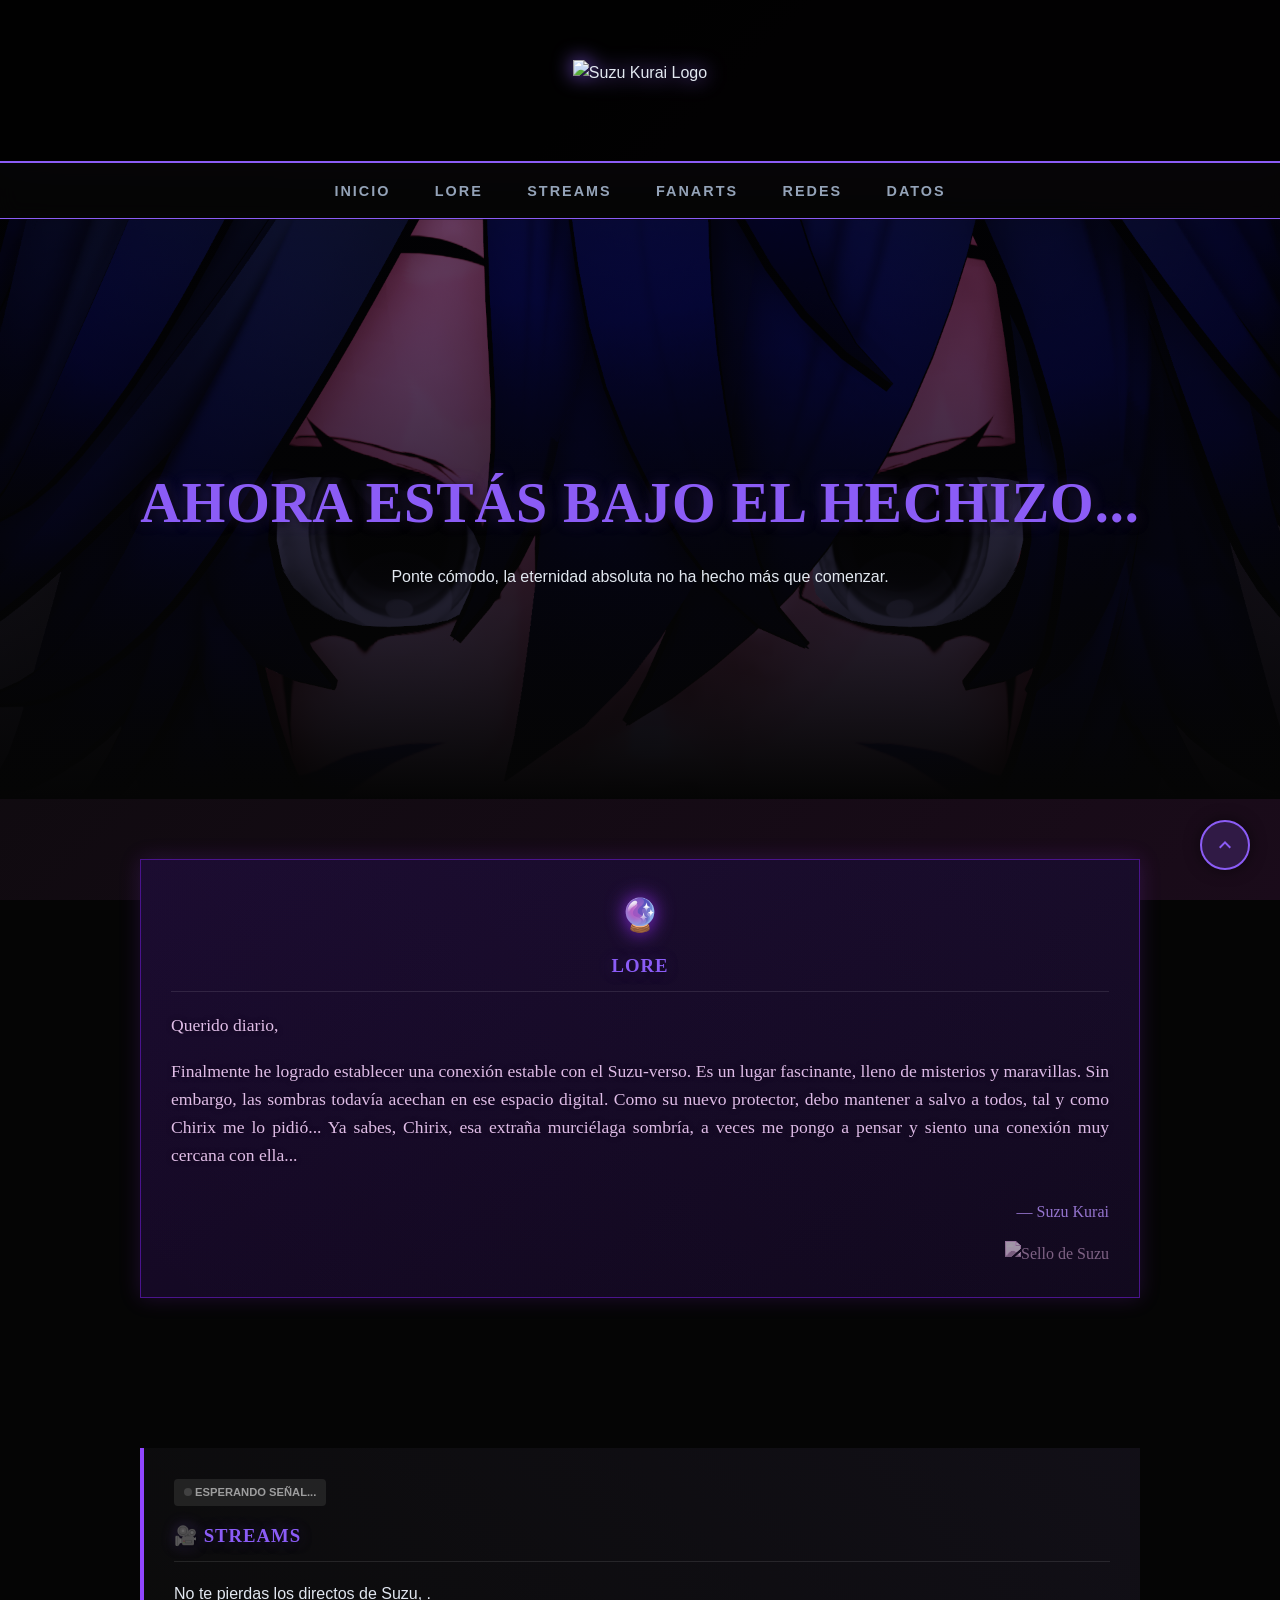
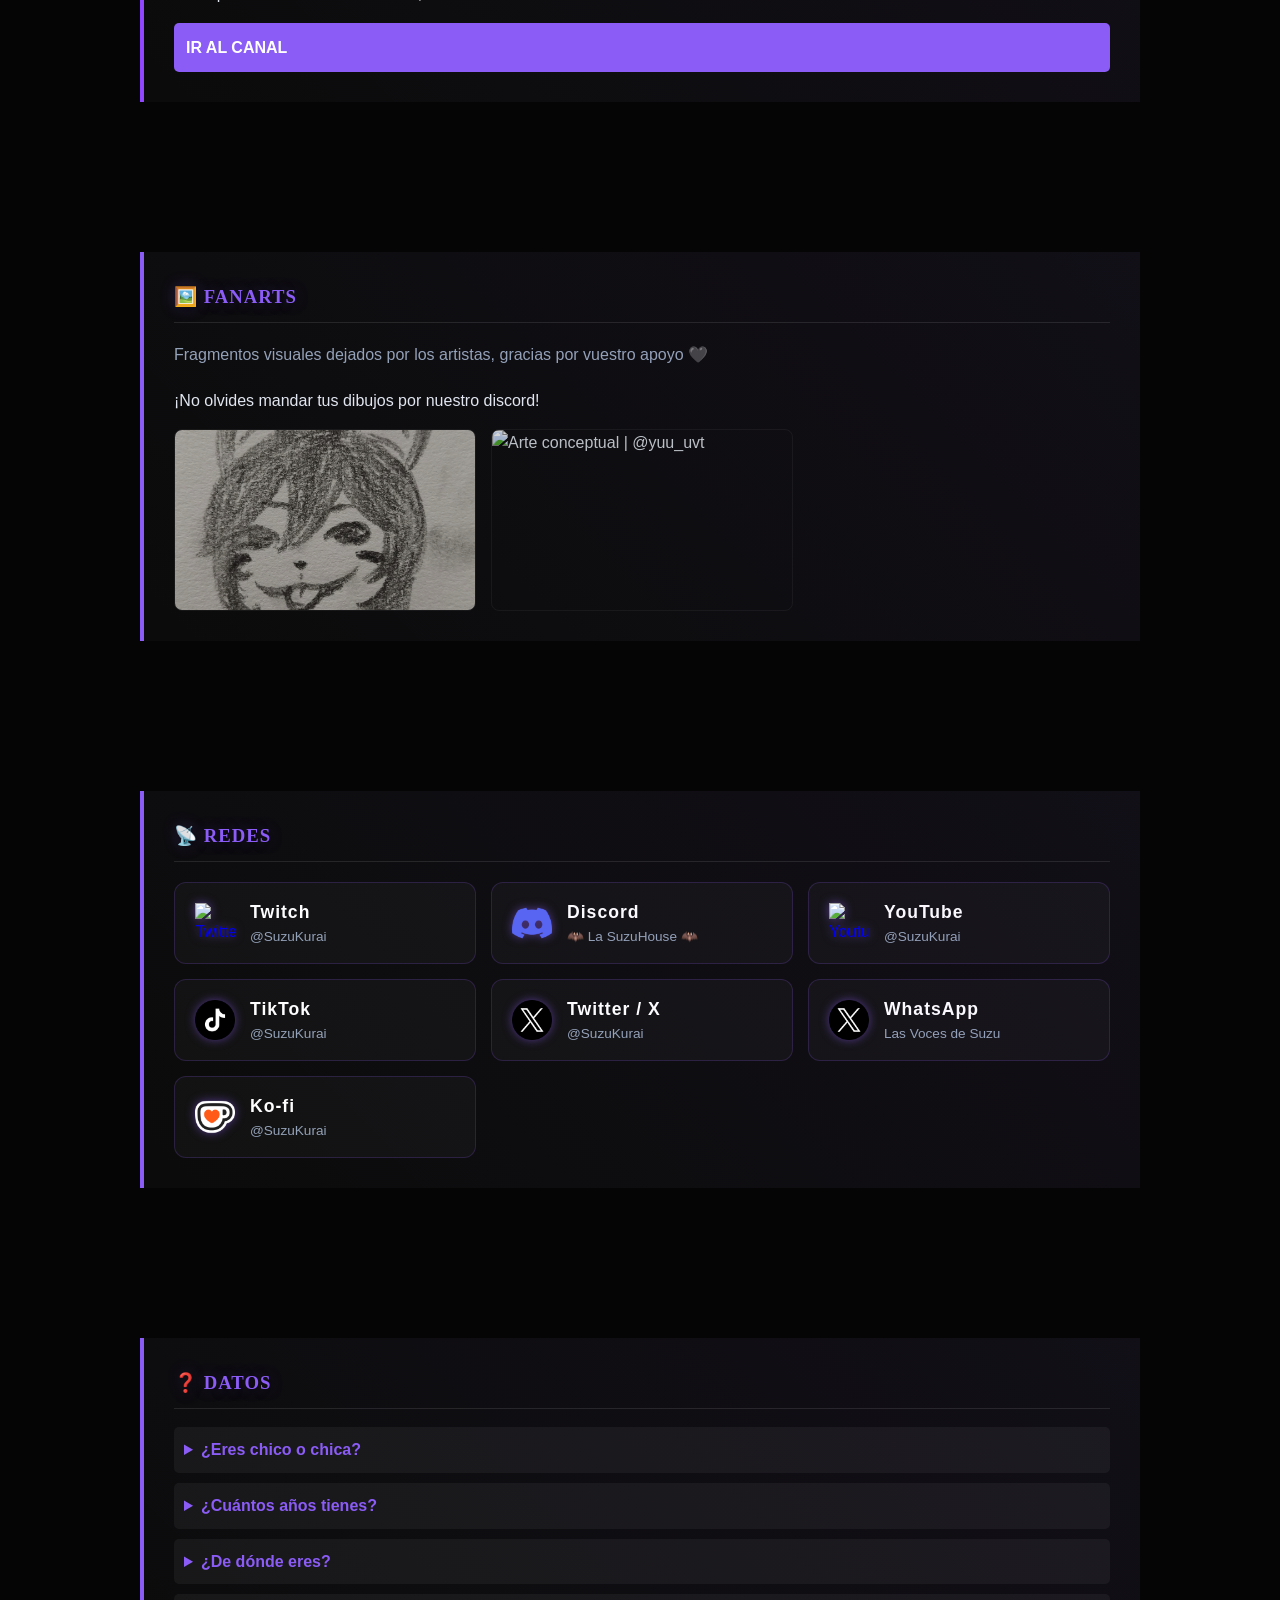
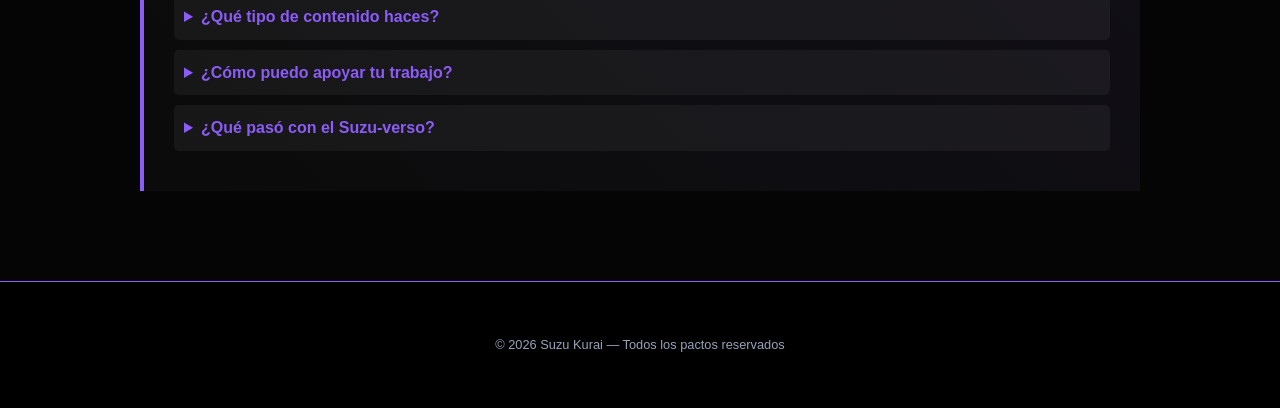
==== commit 9479daf9: "lore" ====
--- a/index.html
+++ b/index.html
@@ -44,17 +44,13 @@
       
       <div class="lore-body">
         <p class="story-text">
-          Tras la caída del Suzu-verso
+          Querido diario,
         </p>
-        
         <p class="story-text">
-          [ Escribe aquí el resto de tu historia, Suzu. 
-          Puedes usar etiquetas <p> para separar los párrafos 
-          y crear una atmósfera única. ]
-        </p>
+          Finalmente he logrado establecer una conexión estable con el Suzu-verso. Es un lugar fascinante, lleno de misterios y maravillas. Sin embargo, las sombras todavía acechan en ese espacio digital. Como su nuevo protector, debo mantener a salvo a todos, tal y como Chirix me lo pidió... Ya sabes, Chirix, esa extraña murciélaga sombría, a veces me pongo a pensar y siento una conexión muy cercana con ella...
 
         <div class="lore-signature">
-          <p>— Escrito en las sombras de la Eternidad</p>
+          <p>— Suzu Kurai</p>
           <img src="rsc/bat-icon.png" alt="Sello de Suzu" class="lore-seal">
         </div>
       </div>
@@ -81,7 +77,7 @@
 <section class="section" id="galeria">
   <div class="card card-gallery">
     <h3>🖼️ FANARTS</h3>
-    <p style="margin-bottom: 20px; color: var(--text-muted);">Fragmentos visuales dejados por los artistas, gracias por vuestro apoyo 🖤</p>
+    <p style="margin-bottom: 20px; color: var(--text-muted);">Fragmentos visuales dejados por los artistas, gracias por vuestro apoyo 🖤<p>¡No olvides mandar tus dibujos por nuestro discord!</p>
     
     <div class="gallery-grid">
       <div class="gallery-item">
@@ -141,6 +137,14 @@
         <div class="social-info">
           <span class="social-name">Twitter / X</span>
           <span class="social-user">@SuzuKurai</span>
+        </div>
+      </a>
+
+      <a href="/redes/twitter" target="_blank" class="social-card x">
+        <img src="rsc/twitter-icon.png" alt="Twitter" class="social-icon">
+        <div class="social-info">
+          <span class="social-name">WhatsApp</span>
+          <span class="social-user">Las Voces de Suzu</span>
         </div>
       </a>
 
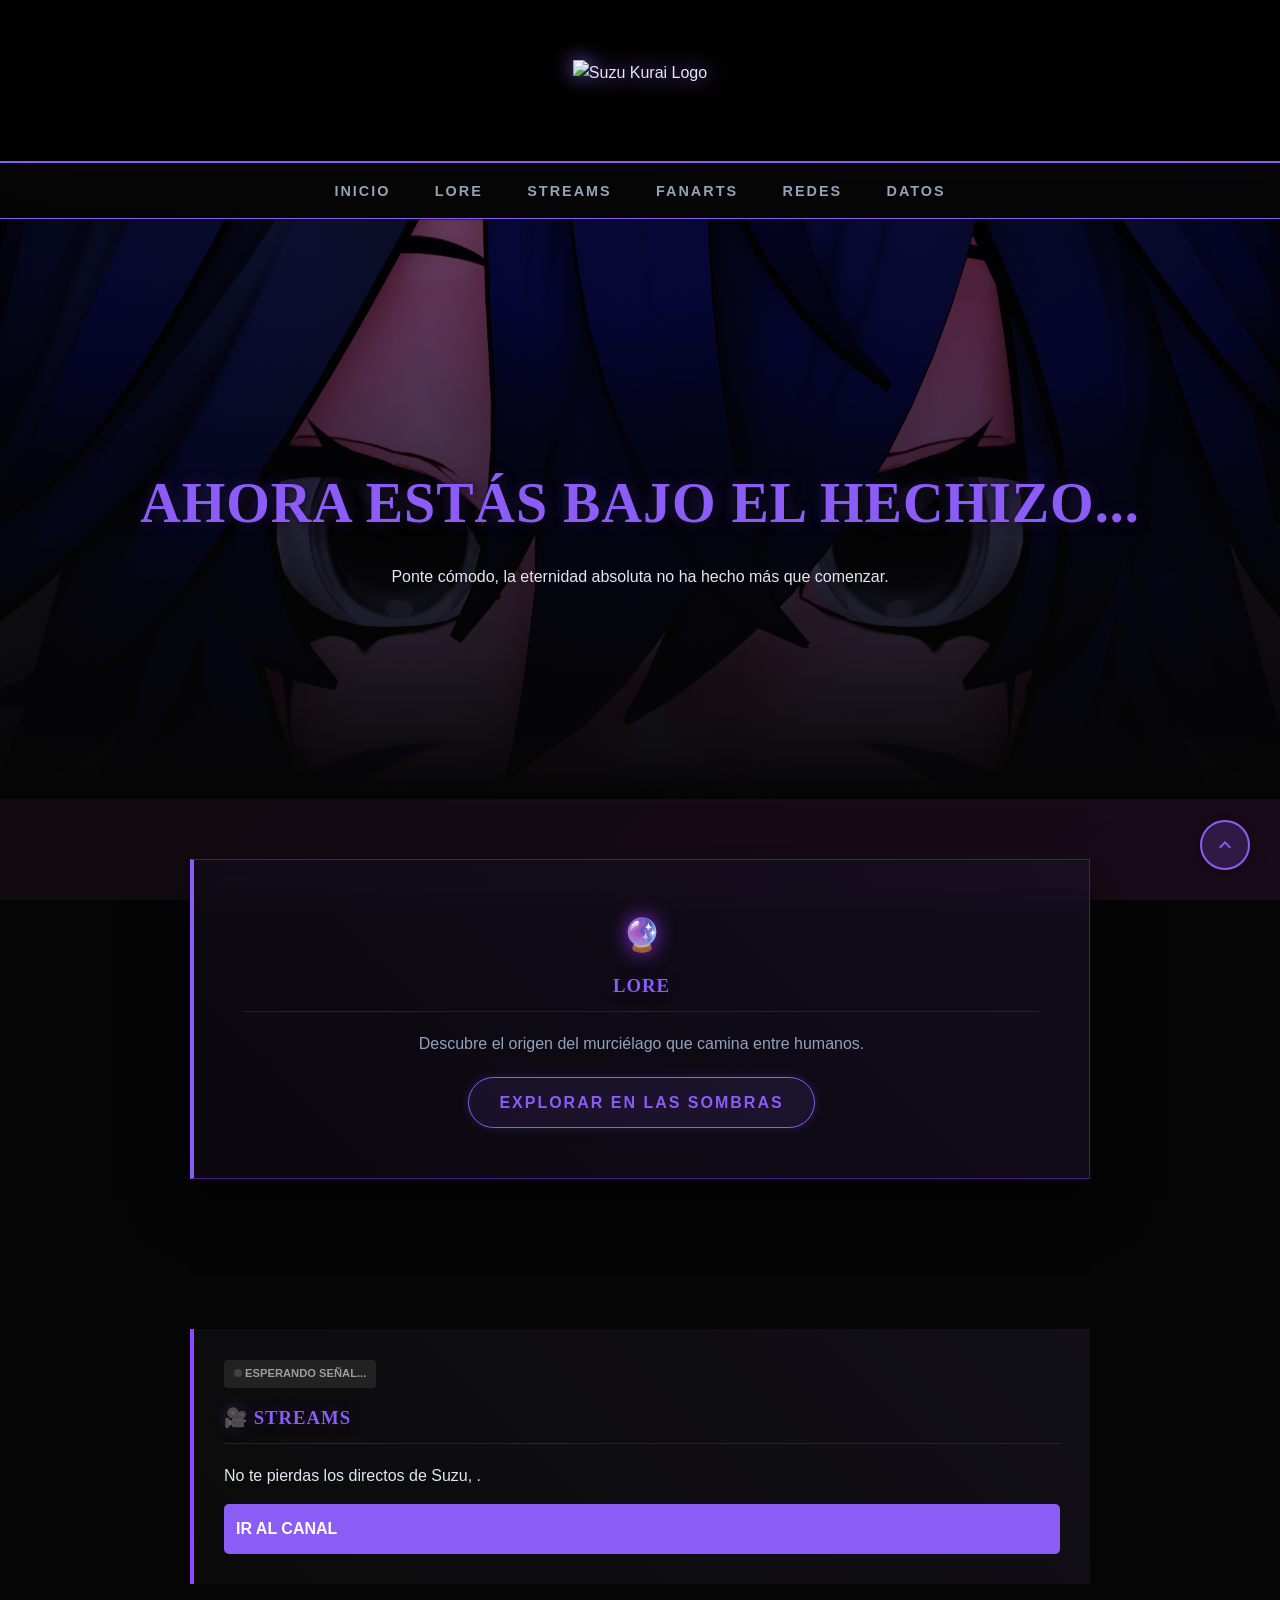
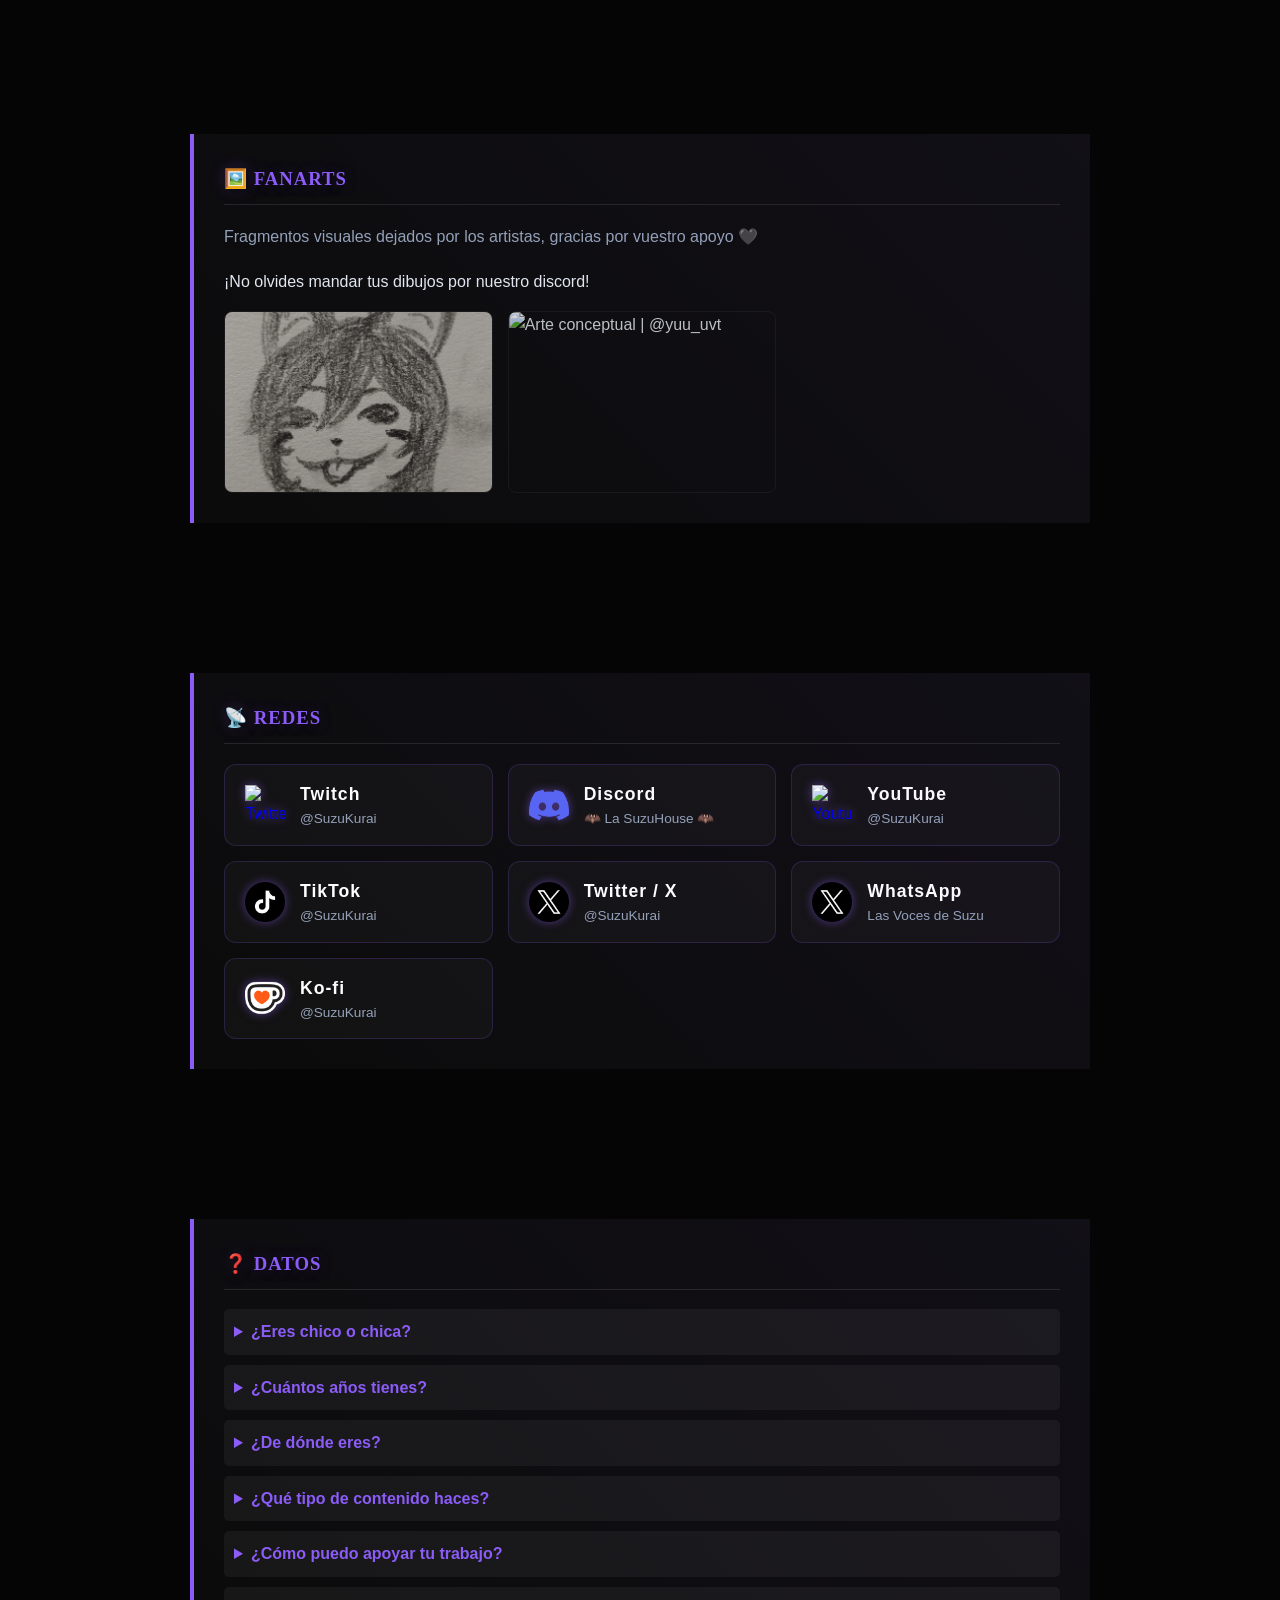
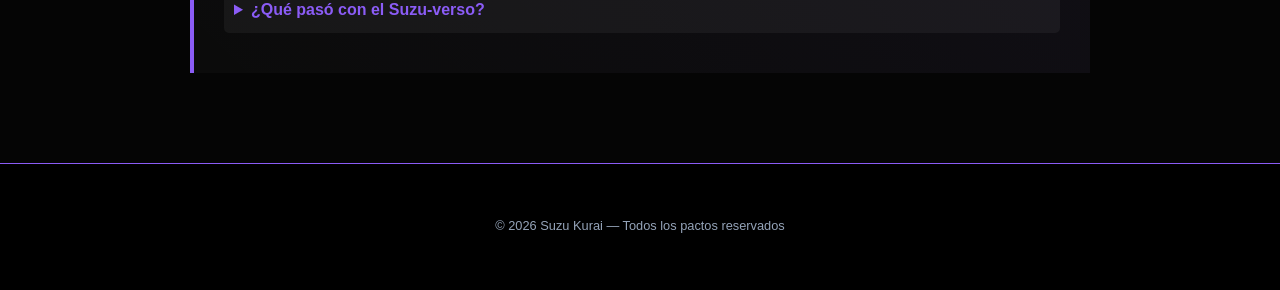
==== commit 0b193d89: "lore" ====
--- a/index.html
+++ b/index.html
@@ -36,28 +36,29 @@
   </section>
 
 <section class="section" id="lore">
-    <div class="card card-lore magic-reveal">
-      <div class="lore-header">
-        <div class="magic-circle">🔮</div>
-        <h3>LORE</h3>
+  <div class="card card-lore magic-reveal">
+    <div class="lore-header">
+      <div class="magic-circle">🔮</div>
+      <h3>LORE</h3>
+    </div>
+    
+    <div class="lore-body">
+      <!-- Aquí puedes poner un pequeño resumen si quieres -->
+      <p style="text-align: center; color: var(--text-muted); margin-bottom: 20px;">
+        Descubre el origen del murciélago que camina entre humanos.
+      </p>
+      
+      <!-- BOTÓN DE LORE -->
+      <div style="display: flex; justify-content: center;">
+        <a href="/lore" class="btn-lore">
+          Explorar en las sombras
+        </a>
       </div>
-      
-      <div class="lore-body">
-        <p class="story-text">
-          Querido diario,
-        </p>
-        <p class="story-text">
-          Finalmente he logrado establecer una conexión estable con el Suzu-verso. Es un lugar fascinante, lleno de misterios y maravillas. Sin embargo, las sombras todavía acechan en ese espacio digital. Como su nuevo protector, debo mantener a salvo a todos, tal y como Chirix me lo pidió... Ya sabes, Chirix, esa extraña murciélaga sombría, a veces me pongo a pensar y siento una conexión muy cercana con ella...
-
-        <div class="lore-signature">
-          <p>— Suzu Kurai</p>
-          <img src="rsc/bat-icon.png" alt="Sello de Suzu" class="lore-seal">
-        </div>
-      </div>
-      
-      <div class="magic-particles"></div>
-    </div>
-  </section>
+    </div>
+    
+    <div class="magic-particles"></div>
+  </div>
+</section>
 
 <section class="section" id="stream">
   <div class="card card-stream">
--- a/style.css
+++ b/style.css
@@ -870,4 +870,155 @@
 @keyframes float {
     0%, 100% { transform: translateY(0); }
     50% { transform: translateY(-10px); }
+}
+
+/* Estilos específicos para centrar el contenido del error */
+.error-wrapper {
+    height: 100vh;
+    display: flex;
+    flex-direction: column;
+    align-items: center;
+    justify-content: center;
+    text-align: center;
+    padding: 20px;
+    position: relative;
+    z-index: 2;
+}
+
+.error-code {
+    font-size: clamp(5rem, 15vw, 10rem); /* Tamaño fluido */
+    line-height: 1;
+    margin: 0;
+    color: var(--accent-purple);
+}
+
+.error-description {
+    max-width: 600px;
+    margin: 20px auto;
+    color: var(--text-muted);
+    font-style: italic;
+}
+
+/* Reutilizamos el efecto glitch que ya tienes para el número */
+.glitch-404 {
+    font-weight: 900;
+    position: relative;
+}
+
+.section {
+    max-width: 900px;
+    margin: auto;
+    padding: 60px 20px;
+}
+
+.card-lore {
+    background: rgba(15, 10, 20, 0.7);
+    padding: 50px;
+    border-left: 4px solid var(--accent-purple);
+    backdrop-filter: blur(10px);
+    position: relative;
+    box-shadow: 0 20px 50px rgba(0,0,0,0.5);
+}
+
+.category-label {
+    font-size: 0.8rem;
+    color: var(--accent-purple);
+    letter-spacing: 4px;
+    display: block;
+    margin-bottom: 10px;
+}
+
+.story-block {
+    margin-top: 30px;
+    border-top: 1px solid rgba(139, 92, 246, 0.1);
+    padding-top: 30px;
+}
+
+.story-text {
+    font-family: 'Crimson Text', serif;
+    font-size: 1.15rem;
+    color: #e1bee7;
+    text-align: justify;
+    margin-bottom: 20px;
+}
+
+/* --- GRID DE ATRIBUTOS --- */
+.specs-grid {
+    display: grid;
+    grid-template-columns: repeat(auto-fit, minmax(200px, 1fr));
+    gap: 20px;
+    margin: 40px 0;
+}
+
+.spec-item {
+    background: rgba(255,255,255,0.03);
+    padding: 20px;
+    border: 1px solid rgba(139, 92, 246, 0.1);
+    border-radius: 8px;
+}
+
+.spec-title {
+    display: block;
+    font-size: 0.7rem;
+    color: var(--accent-purple);
+    text-transform: uppercase;
+    margin-bottom: 5px;
+}
+
+.spec-value {
+    font-size: 1.1rem;
+    font-weight: bold;
+    color: #fff;
+}
+
+/* --- DECORACIONES --- */
+.quote-box {
+    border-left: 2px solid var(--accent-crimson);
+    padding-left: 20px;
+    margin: 40px 0;
+    font-style: italic;
+    color: var(--text-muted);
+}
+
+.signature {
+    text-align: right;
+    font-family: 'Georgia', serif;
+    margin-top: 40px;
+    color: var(--accent-purple);
+}
+
+.lore-character-img {
+    max-width: 100%;    /* Evita que se salga de la tarjeta */
+    height: auto;       /* Mantiene la proporción */
+    max-height: 450px;  /* Ajusta este valor según prefieras ver de grande a Suzu */
+    filter: drop-shadow(0 0 15px var(--accent-purple)); /* Efecto de brillo místico */
+    border-radius: 10px;
+}
+
+.btn-lore {
+    display: inline-block;
+    padding: 12px 30px;
+    background: rgba(139, 92, 246, 0.1); /* Púrpura muy suave */
+    color: var(--accent-purple);
+    text-decoration: none;
+    font-weight: bold;
+    text-transform: uppercase;
+    letter-spacing: 2px;
+    border: 1px solid var(--accent-purple);
+    border-radius: 50px;
+    transition: all 0.4s ease;
+    position: relative;
+    overflow: hidden;
+    box-shadow: 0 0 10px rgba(139, 92, 246, 0.2);
+}
+
+.btn-lore:hover {
+    background: var(--accent-purple);
+    color: white;
+    box-shadow: 0 0 25px var(--accent-purple);
+    transform: translateY(-3px);
+}
+
+.btn-lore:active {
+    transform: translateY(-1px);
 }
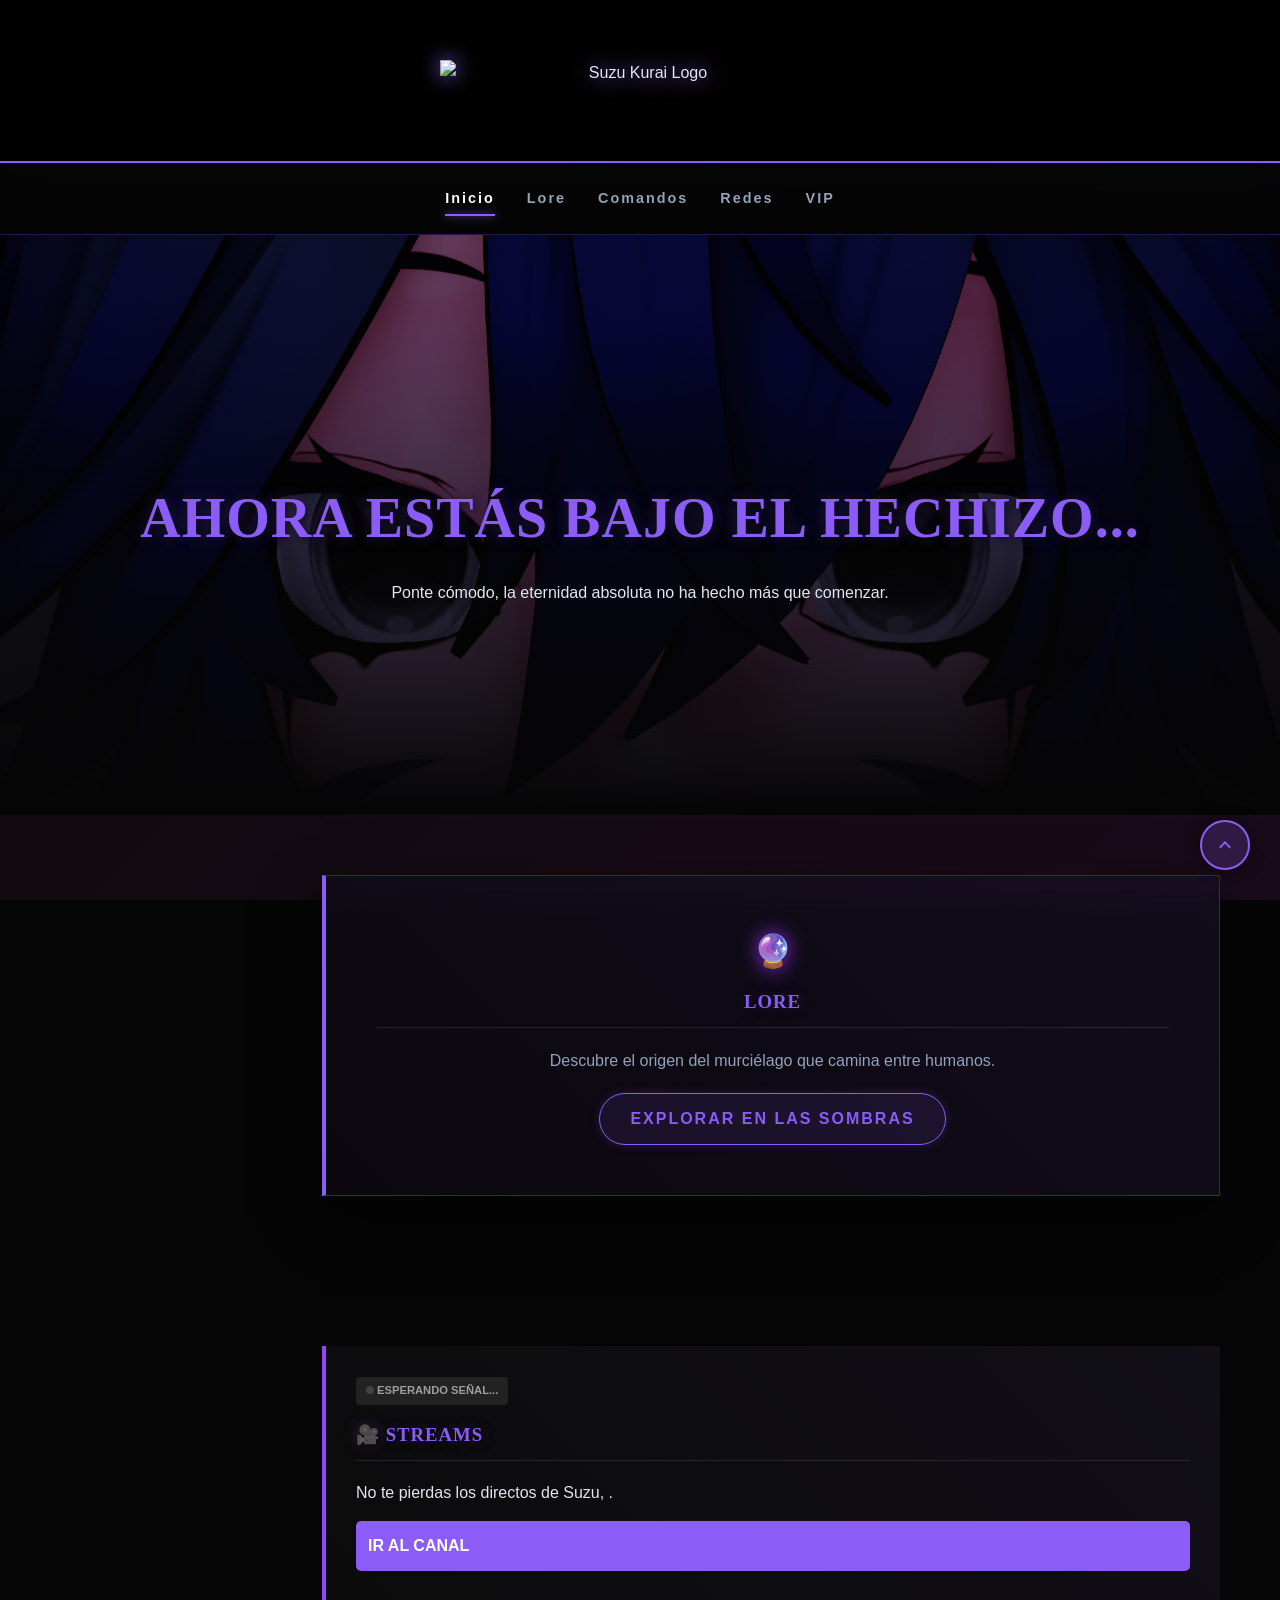
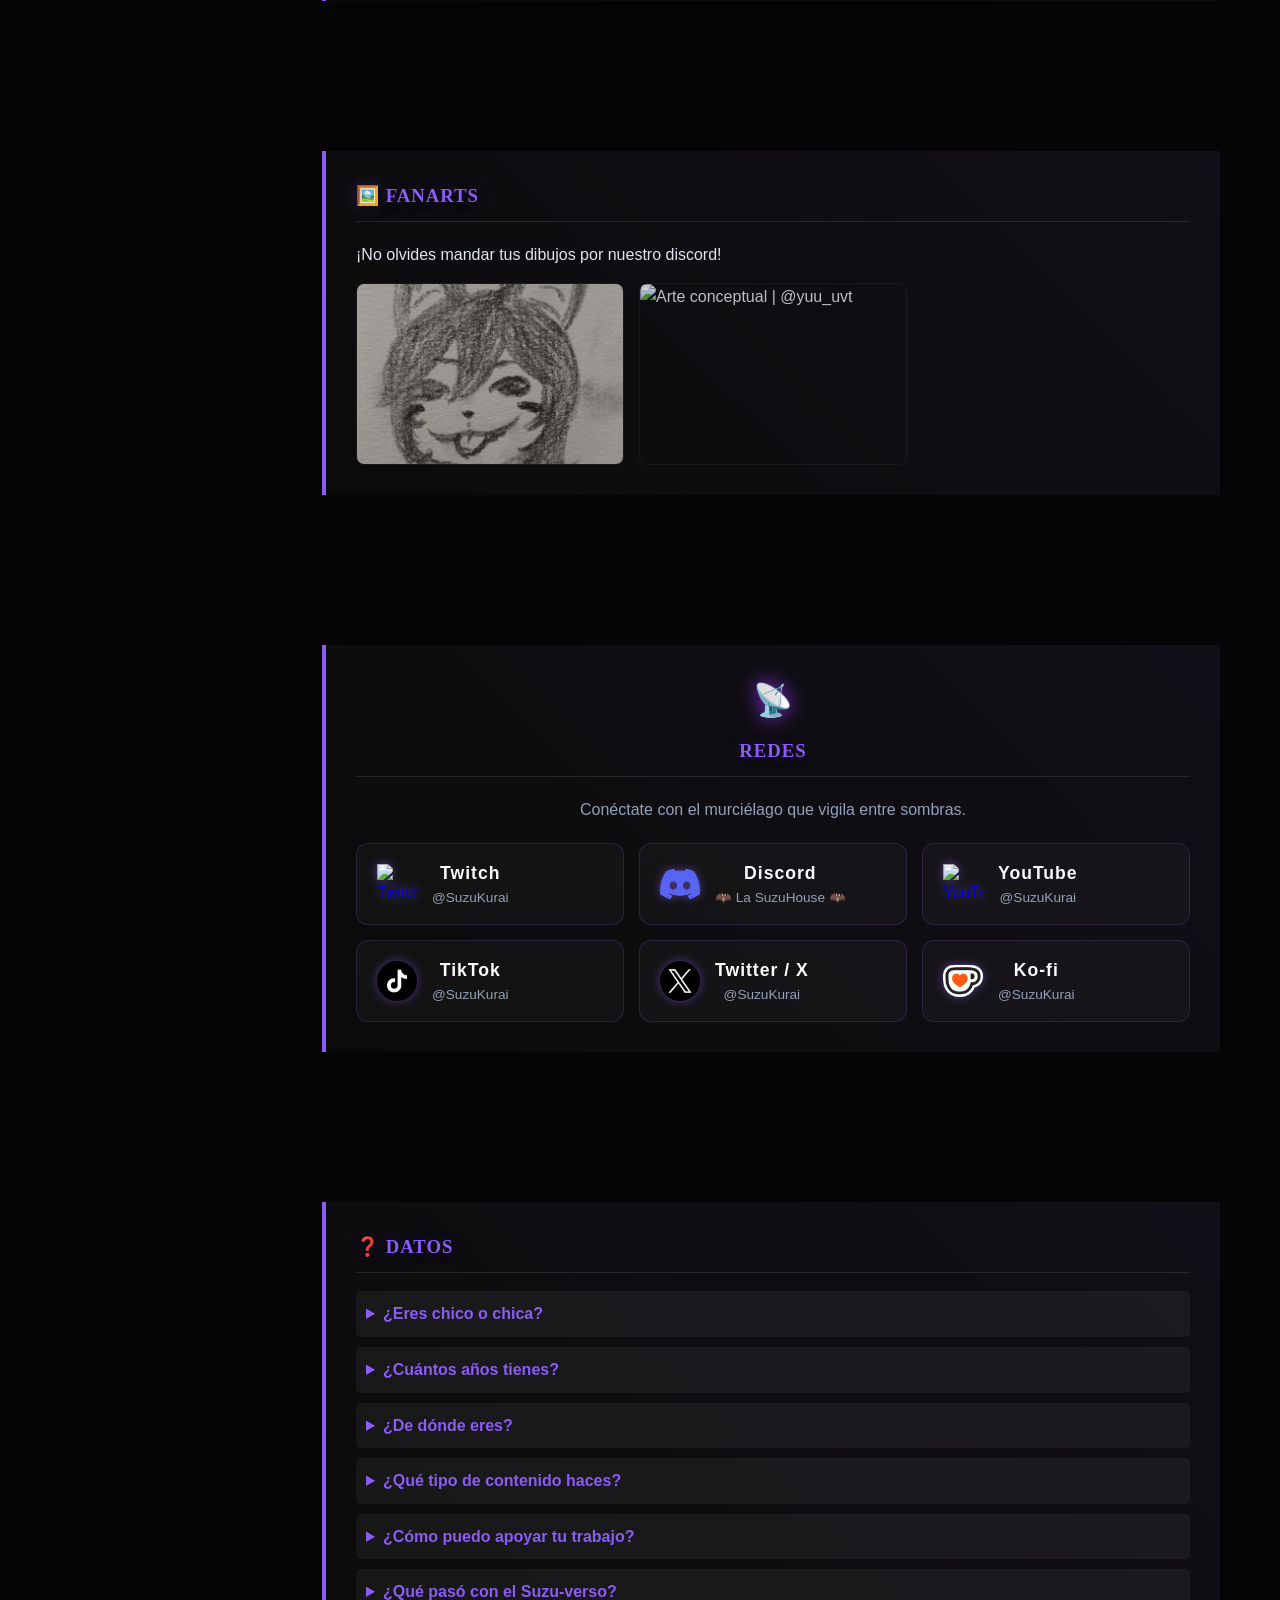
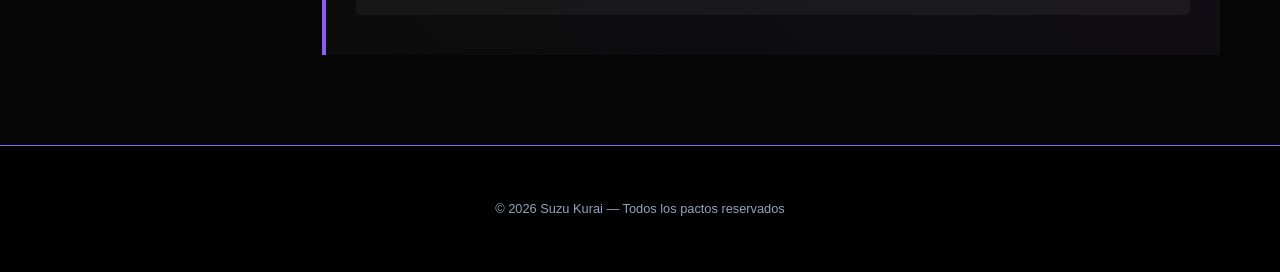
==== commit 46eb3db1: "estilo" ====
--- a/index.html
+++ b/index.html
@@ -1,4 +1,4 @@
-<!DOCTYPE html>
+﻿<!DOCTYPE html>
 <html lang="es">
 <head>
   <meta charset="UTF-8">
@@ -11,20 +11,17 @@
 
 <header>
   <div id="header-particles"></div>
-  
   <div class="header-content">
     <img src="rsc/Suzu Kurai Logo.png" alt="Suzu Kurai Logo" class="header-logo">
-    
   </div>
 </header>
 
-<nav>
-  <a href="#inicio">INICIO</a>
-  <a href="#lore">LORE</a>
-  <a href="#stream">STREAMS</a>
-  <a href="#galeria">FANARTS</a>
-  <a href="#contacto">REDES</a>
-  <a href="#faq">DATOS</a>
+<nav class="topnav">
+  <a href="/" class="topnav-link active">Inicio</a>
+  <a href="/lore" class="topnav-link">Lore</a>
+  <a href="/comandos" class="topnav-link">Comandos</a>
+  <a href="/redes" class="topnav-link">Redes</a>
+  <a href="/vip" class="topnav-link">VIP</a>
 </nav>
 
 <main>
@@ -35,6 +32,36 @@
     </div>
   </section>
 
+  <div class="content-layout">
+    <nav class="sidebar">
+      <a href="#inicio" class="sidebar-link active">
+        <span class="nav-icon">🏠</span>
+        <span class="nav-text">INICIO</span>
+      </a>
+      <a href="#lore" class="sidebar-link">
+        <span class="nav-icon">🔮</span>
+        <span class="nav-text">LORE</span>
+      </a>
+      <a href="#stream" class="sidebar-link">
+        <span class="nav-icon">🎥</span>
+        <span class="nav-text">STREAMS</span>
+      </a>
+      <a href="#galeria" class="sidebar-link">
+        <span class="nav-icon">🖼️</span>
+        <span class="nav-text">FANARTS</span>
+      </a>
+      <a href="#contacto" class="sidebar-link">
+        <span class="nav-icon">📡</span>
+        <span class="nav-text">REDES</span>
+      </a>
+      <a href="#faq" class="sidebar-link">
+        <span class="nav-icon">❓</span>
+        <span class="nav-text">DATOS</span>
+      </a>
+    </nav>
+
+    <div class="content">
+
 <section class="section" id="lore">
   <div class="card card-lore magic-reveal">
     <div class="lore-header">
@@ -43,12 +70,10 @@
     </div>
     
     <div class="lore-body">
-      <!-- Aquí puedes poner un pequeño resumen si quieres -->
       <p style="text-align: center; color: var(--text-muted); margin-bottom: 20px;">
         Descubre el origen del murciélago que camina entre humanos.
       </p>
       
-      <!-- BOTÓN DE LORE -->
       <div style="display: flex; justify-content: center;">
         <a href="/lore" class="btn-lore">
           Explorar en las sombras
@@ -78,7 +103,7 @@
 <section class="section" id="galeria">
   <div class="card card-gallery">
     <h3>🖼️ FANARTS</h3>
-    <p style="margin-bottom: 20px; color: var(--text-muted);">Fragmentos visuales dejados por los artistas, gracias por vuestro apoyo 🖤<p>¡No olvides mandar tus dibujos por nuestro discord!</p>
+    <p style="margin-bottom: 20px; color: var(--text-muted);"><p>¡No olvides mandar tus dibujos por nuestro discord!</p>
     
     <div class="gallery-grid">
       <div class="gallery-item">
@@ -97,12 +122,18 @@
 </div>
 
 <section class="section" id="contacto">
-  <div class="card card-contact">
-    <h3>📡 REDES</h3>
+  <div class="card card-contact magic-reveal">
+    <div class="lore-header">
+      <div class="magic-circle">📡</div>
+      <h3>REDES</h3>
+    </div>
+    <p style="text-align: center; color: var(--text-muted); margin-bottom: 20px;">
+      Conéctate con el murciélago que vigila entre sombras.
+    </p>
     <div class="social-grid">
             
       <a href="/redes/twitch" target="_blank" class="social-card tw">
-        <img src="rsc/twitch-icon.png" alt="Twitter" class="social-icon">
+        <img src="rsc/twitch-icon.png" alt="Twitch" class="social-icon">
         <div class="social-info">
           <span class="social-name">Twitch</span>
           <span class="social-user">@SuzuKurai</span>
@@ -118,7 +149,7 @@
       </a>
 
       <a href="/redes/youtube" target="_blank" class="social-card yt">
-        <img src="rsc/youtube-icon.png" alt="Youtube" class="social-icon">
+        <img src="rsc/youtube-icon.png" alt="YouTube" class="social-icon">
         <div class="social-info">
           <span class="social-name">YouTube</span>
           <span class="social-user">@SuzuKurai</span>
@@ -141,16 +172,8 @@
         </div>
       </a>
 
-      <a href="/redes/twitter" target="_blank" class="social-card x">
-        <img src="rsc/twitter-icon.png" alt="Twitter" class="social-icon">
-        <div class="social-info">
-          <span class="social-name">WhatsApp</span>
-          <span class="social-user">Las Voces de Suzu</span>
-        </div>
-      </a>
-
       <a href="/redes/kofi" target="_blank" class="social-card kf">
-        <img src="rsc/kofi-icon.png" alt="Kofi" class="social-icon">
+        <img src="rsc/kofi-icon.png" alt="Ko-fi" class="social-icon">
         <div class="social-info">
           <span class="social-name">Ko-fi</span>
           <span class="social-user">@SuzuKurai</span>
@@ -187,8 +210,11 @@
       <details>
         <summary>¿Qué pasó con el Suzu-verso?</summary>
         <p>El Suzu-verso sigue bien, pero se encuentra bajo otro nombre para mantenerse oculto de cualquier amenaza. En este universo viven los pixelitos, los espectadores de Suzu Kurai que fueron convertidos en una versión píxel para mantenerlos a salvo.</p>
+      </details>
     </div>
   </section>
+    </div>
+  </div>
 </main>
 
 <footer>
@@ -207,13 +233,11 @@
     width: "100%",
     height: 480,
     channel: "SuzuKurai", 
-    // He añadido las tres formas más comunes de probar una web:
-    parent: ["suzukurai.github.io", "localhost", "127.0.0.1"] 
+    parent: ["suzukurai.github.io", "localhost", "127.0.0.1"]  
   };
 
 var player = new Twitch.Player("twitch-embed-container", options);
 
-// EVENTO: Cuando el directo empieza
 player.addEventListener(Twitch.Player.ONLINE, () => {
   const indicator = document.getElementById('live-status');
   const statusText = document.getElementById('status-text');
@@ -224,7 +248,6 @@
   console.log("Suzu está en directo. El hechizo ha comenzado.");
 });
 
-// EVENTO: Cuando el directo termina
 player.addEventListener(Twitch.Player.OFFLINE, () => {
   const indicator = document.getElementById('live-status');
   const statusText = document.getElementById('status-text');
@@ -236,7 +259,6 @@
 
 const backToTopBtn = document.getElementById("btn-back-to-top");
 
-// Detectar cuando el usuario baja 400px desde el inicio
 window.onscroll = function() {
   if (document.body.scrollTop > 400 || document.documentElement.scrollTop > 400) {
     backToTopBtn.style.display = "flex";
@@ -246,7 +268,6 @@
   }
 };
 
-// Acción al hacer clic: subir suavemente
 backToTopBtn.onclick = function() {
   window.scrollTo({
     top: 0,
@@ -254,47 +275,82 @@
   });
 };
 
-// --- LÓGICA DE LA GALERÍA ---
+const sidebarLinks = document.querySelectorAll('.sidebar-link');
+const sections = document.querySelectorAll('section[id]');
+const sidebar = document.querySelector('.sidebar');
+
+const observerOptions = {
+  root: null,
+  rootMargin: '-30% 0px -60% 0px',
+  threshold: 0
+};
+
+const observer = new IntersectionObserver((entries) => {
+  entries.forEach(entry => {
+    if (entry.isIntersecting) {
+      const id = entry.target.getAttribute('id');
+      sidebarLinks.forEach(link => {
+        link.classList.remove('active');
+        if (link.getAttribute('href') === '#' + id) {
+          link.classList.add('active');
+        }
+      });
+    }
+  });
+}, observerOptions);
+
+sections.forEach(section => observer.observe(section));
+
+const heroObserver = new IntersectionObserver((entries) => {
+  entries.forEach(entry => {
+    if (!entry.isIntersecting) {
+      sidebar.classList.add('visible');
+    } else {
+      sidebar.classList.remove('visible');
+    }
+  });
+}, { threshold: 0 });
+
+const hero = document.querySelector('.hero');
+if (hero) {
+  heroObserver.observe(hero);
+}
+
 const modal = document.getElementById("image-modal");
 const modalImg = document.getElementById("img-full");
 const captionText = document.getElementById("modal-caption");
 const closeBtn = document.querySelector(".close-modal");
 
-// Seleccionamos todas las imágenes de la galería
 document.querySelectorAll(".clickable-img").forEach(img => {
   img.onclick = function() {
     modal.style.display = "block";
     modalImg.src = this.src;
-    captionText.innerHTML = this.alt; // Usa el atributo 'alt' como título
+    captionText.innerHTML = this.alt;
   }
 });
 
-// Cerrar al hacer clic en la X
 closeBtn.onclick = function() {
   modal.style.display = "none";
 }
 
-// Cerrar al hacer clic fuera de la imagen
 window.onclick = function(event) {
   if (event.target == modal) {
     modal.style.display = "none";
   }
 }
 
-        // Reutilizamos tu función de partículas para el fondo
-        function createParticles() {
-            const container = document.getElementById('header-particles');
-            for (let i = 0; i < 40; i++) {
-                const p = document.createElement('div');
-                p.classList.add('particle');
-                p.style.left = Math.random() * 100 + '%';
-                p.style.top = Math.random() * 100 + '%';
-                const size = Math.random() * 3 + 1 + 'px';
-                p.style.width = size; p.style.height = size;
-                p.style.animationDuration = Math.random() * 10 + 5 + 's';
-                container.appendChild(p);
-            }
-        }
-        createParticles();
-    </script>
-</script>+function createParticles() {
+  const container = document.getElementById('header-particles');
+  for (let i = 0; i < 40; i++) {
+    const p = document.createElement('div');
+    p.classList.add('particle');
+    p.style.left = Math.random() * 100 + '%';
+    p.style.top = Math.random() * 100 + '%';
+    const size = Math.random() * 3 + 1 + 'px';
+    p.style.width = size; p.style.height = size;
+    p.style.animationDuration = Math.random() * 10 + 5 + 's';
+    container.appendChild(p);
+  }
+}
+createParticles();
+</script>
--- a/style.css
+++ b/style.css
@@ -9,18 +9,19 @@
   --border-glow: rgba(139, 92, 246, 0.3);
 }
 
-body {
-  margin: 0;
-  padding: 0;
-  background: var(--bg-dark);
-  background-image: var(--bg-gradient);
-  background-attachment: fixed;
-  color: var(--text-main);
-  font-family: 'Segoe UI', Roboto, Helvetica, Arial, sans-serif;
-  line-height: 1.6;
-}
-
-/* Tipografía elegante para títulos */
+body {
+  margin: 0;
+  padding: 0;
+  background: var(--bg-dark);
+  background-image: var(--bg-gradient);
+  background-attachment: fixed;
+  color: var(--text-main);
+  font-family: 'Segoe UI', Roboto, Helvetica, Arial, sans-serif;
+  line-height: 1.6;
+  overflow-x: hidden;
+}
+
+/* TipografÃ­a elegante para tÃ­tulos */
 h1, h2, h3 {
   font-family: 'Georgia', serif;
   letter-spacing: 1px;
@@ -29,35 +30,91 @@
   text-shadow: 2px 2px 10px rgba(0, 0, 0, 0.8), 0 0 15px var(--border-glow);
 }
 
-/* Header & Navegación */
-/* --- AJUSTES DEL HEADER PARA LOGO Y PARTÍCULAS --- */
+.topnav {
+   position: sticky;
+   top: 0;
+   width: 100vw;
+   box-sizing: border-box;
+   display: flex;
+   align-items: center;
+   justify-content: center;
+   gap: 32px;
+   padding: 18px 0;
+   background: rgba(5, 5, 5, 0.92);
+   backdrop-filter: blur(14px);
+   border-bottom: 1px solid rgba(139, 92, 246, 0.25);
+   z-index: 9999;
+}
+
+.topnav-link {
+  color: var(--text-muted);
+  text-decoration: none;
+  font-weight: bold;
+  font-size: 0.9rem;
+  letter-spacing: 2px;
+  position: relative;
+  padding: 6px 0;
+  transition: color 0.3s ease;
+}
+
+.topnav-link::after {
+  content: '';
+  position: absolute;
+  left: 0;
+  bottom: 0;
+  height: 2px;
+  width: 0;
+  background: var(--accent-purple);
+  box-shadow: 0 0 8px var(--accent-purple);
+  transition: width 0.3s ease;
+}
+
+.topnav-link:hover {
+  color: #fff;
+}
+
+.topnav-link:hover::after {
+  width: 100%;
+}
+
+.topnav-link.active {
+  color: #fff;
+}
+
+.topnav-link.active::after {
+  width: 100%;
+}
+
+/* Header & NavegaciÃ³n */
+/* --- AJUSTES DEL HEADER PARA LOGO Y PARTÃCULAS --- */
 header {
-    position: relative; /* Necesario para las partículas absolutas */
-    padding: 60px 20px; /* Más espacio para el logo */
+    position: relative; /* Necesario para las partÃ­culas absolutas */
+    padding: 60px 20px; /* MÃ¡s espacio para el logo */
     text-align: center;
-    background: rgba(0, 0, 0, 0.9); /* Un poco más oscuro */
+    background: rgba(0, 0, 0, 0.9); /* Un poco mÃ¡s oscuro */
     border-bottom: 2px solid var(--accent-purple);
     box-shadow: 0 5px 30px rgba(139, 92, 246, 0.2);
-    overflow: hidden; /* Importante: las partículas no salen del header */
-}
-
-/* Contenedor de contenido para asegurar que el texto esté sobre las partículas */
+    overflow: hidden; /* Importante: las partÃ­culas no salen del header */
+}
+
+/* Contenedor de contenido para asegurar que el texto estÃ© sobre las partÃ­culas */
 .header-content {
     position: relative;
-    z-index: 2; /* Sobre las partículas */
+    z-index: 2; /* Sobre las partÃ­culas */
 }
 
 /* ESTILO DEL LOGO */
-.header-logo {
-    max-width: 400px; /* Ajusta el tamaño según tu logo */
-    height: auto;
-    margin-bottom: 15px;
-    filter: drop-shadow(0 0 10px var(--accent-purple)); /* Brillo morado al logo */
-    position: relative;
-    z-index: 2;
-}
-
-/* Reducimos el tamaño del H1 si hay logo */
+.header-logo {
+    max-width: 400px;
+    height: auto;
+    margin: 0 auto 15px;
+    filter: drop-shadow(0 0 10px var(--accent-purple));
+    position: relative;
+    z-index: 2;
+    display: block;
+}
+
+/* Reducimos el tamaÃ±o del H1 si hay logo */
 header h1 {
     font-size: 2.5rem;
     margin-top: 0;
@@ -66,14 +123,14 @@
     z-index: 2;
 }
 
-/* --- ESTILOS DE PARTÍCULAS (SOLO EN HEADER) --- */
+/* --- ESTILOS DE PARTÃCULAS (SOLO EN HEADER) --- */
 #header-particles {
     position: absolute;
     top: 0;
     left: 0;
     width: 100%;
     height: 100%;
-    z-index: 1; /* Detrás del texto y logo */
+    z-index: 1; /* DetrÃ¡s del texto y logo */
     pointer-events: none; /* No interfieren con clics */
 }
 
@@ -86,7 +143,7 @@
     opacity: 0; /* Empiezan invisibles */
 }
 
-/* Animación de flotación mística */
+/* AnimaciÃ³n de flotaciÃ³n mÃ­stica */
 @keyframes floatParticle {
     0% {
         transform: translateY(0) scale(1);
@@ -104,30 +161,99 @@
     }
 }
 
-nav {
+.content-layout {
+  display: flex;
+  gap: 40px;
+  max-width: 1200px;
+  margin: 0 auto;
+  padding: 0 20px;
+}
+
+.sidebar {
   position: sticky;
-  top: 0;
+  top: 100px;
+  height: fit-content;
+  width: 220px;
   background: rgba(5, 5, 5, 0.9);
   backdrop-filter: blur(10px);
-  padding: 15px;
-  text-align: center;
-  z-index: 1000;
-  border-bottom: 1px solid var(--accent-purple);
-}
-
-nav a {
+  border: 1px solid rgba(139, 92, 246, 0.2);
+  border-radius: 12px;
+  padding: 20px 0;
+  z-index: 500;
+  opacity: 0;
+  transform: translateX(-20px);
+  transition: opacity 0.6s ease, transform 0.6s ease;
+}
+
+.sidebar.visible {
+  opacity: 1;
+  transform: translateX(0);
+}
+
+.sidebar-link {
+  display: flex;
+  align-items: center;
+  gap: 12px;
+  padding: 14px 24px;
   color: var(--text-muted);
-  margin: 0 20px;
   text-decoration: none;
   font-weight: bold;
-  font-size: 0.9em;
-  transition: all 0.4s ease;
+  font-size: 0.85em;
   letter-spacing: 2px;
-}
-
-nav a:hover {
+  transition: all 0.3s ease;
+  position: relative;
+  border-left: 3px solid transparent;
+}
+
+.sidebar-link:hover {
   color: var(--accent-purple);
+  background: rgba(139, 92, 246, 0.05);
+  border-left-color: var(--accent-purple);
   text-shadow: 0 0 8px var(--accent-purple);
+}
+
+.sidebar-link.active {
+  color: var(--accent-purple);
+  background: rgba(139, 92, 246, 0.1);
+  border-left-color: var(--accent-purple);
+  text-shadow: 0 0 10px var(--accent-purple), 0 0 20px rgba(139, 92, 246, 0.4);
+}
+
+.sidebar-link.active .nav-icon {
+  filter: drop-shadow(0 0 8px var(--accent-purple));
+}
+
+.sidebar-link.active::after {
+  content: '';
+  position: absolute;
+  right: 15px;
+  width: 6px;
+  height: 6px;
+  background: var(--accent-purple);
+  border-radius: 50%;
+  box-shadow: 0 0 8px var(--accent-purple), 0 0 12px var(--accent-purple);
+  animation: pulseDot 1.5s infinite;
+}
+
+@keyframes pulseDot {
+  0%, 100% { transform: scale(1); opacity: 1; }
+  50% { transform: scale(1.5); opacity: 0.6; }
+}
+
+.nav-icon {
+  font-size: 1.2rem;
+  width: 24px;
+  text-align: center;
+  flex-shrink: 0;
+}
+
+.nav-text {
+  white-space: nowrap;
+}
+
+.content {
+  flex: 1;
+  min-width: 0;
 }
 
 /* Hero Section */
@@ -140,7 +266,7 @@
   text-align: center;
   padding: 20px;
 
-  /* CAMBIOS CLAVE AQUÍ: */
+  /* CAMBIOS CLAVE AQUÃ: */
   background-image: 
     linear-gradient(to bottom, rgba(0,0,0,0.3), var(--bg-dark)), 
     url('rsc/SuzuView.png'); 
@@ -156,7 +282,7 @@
   color: var(--accent-purple);
 }
 
-/* Tarjetas Estilo Gótico/Cristal */
+/* Tarjetas Estilo GÃ³tico/Cristal */
 .section {
   scroll-margin-top: 80px;
   padding: 60px 20px;
@@ -205,7 +331,7 @@
   color: var(--text-muted);
 }
 
-/* --- ESTILOS ESPECÍFICOS POR SECCIÓN --- */
+/* --- ESTILOS ESPECÃFICOS POR SECCIÃ“N --- */
 
 /* 1. LORE: Efecto de archivo bloqueado */
 .card-lore {
@@ -220,7 +346,7 @@
 }
 @keyframes scan { from { top: 0; } to { top: 100%; } }
 
-/* 2. STREAM: Estilo neón y botón */
+/* 2. STREAM: Estilo neÃ³n y botÃ³n */
 .card-stream { border-left-color: #9146FF; }
 .live-indicator {
     background: #9146FF; color: white; padding: 5px 10px;
@@ -237,7 +363,7 @@
 }
 .btn-action:hover { box-shadow: 0 0 20px var(--accent-purple); }
 
-/* --- AJUSTE DE LA CAJA DE GALERÍA --- */
+/* --- AJUSTE DE LA CAJA DE GALERÃA --- */
 
 .card-gallery {
     border-left: 4px solid var(--accent-purple);
@@ -252,7 +378,7 @@
     margin-top: 10px;
 }
 
-/* Ajuste de los ítems para que se vean uniformes */
+/* Ajuste de los Ã­tems para que se vean uniformes */
 .gallery-item {
     cursor: pointer;
     border-radius: 8px;
@@ -271,7 +397,7 @@
     width: 100%;
     height: 100%;
     object-fit: cover;
-    filter: brightness(0.8) contrast(1.1); /* Efecto gótico inicial */
+    filter: brightness(0.8) contrast(1.1); /* Efecto gÃ³tico inicial */
     transition: 0.4s ease;
 }
 
@@ -280,12 +406,74 @@
     transform: scale(1.1);
 }
 
-/* Responsivo: Si la pantalla es pequeña, pasamos a 2 o 1 columna */
+/* Responsivo: Si la pantalla es pequeÃ±a, pasamos a 2 o 1 columna */
 @media (max-width: 768px) {
     .gallery-grid { grid-template-columns: repeat(2, 1fr); }
+
+    .content-layout {
+      flex-direction: column;
+      gap: 20px;
+    }
+
+    .sidebar {
+      width: 100%;
+      position: relative;
+      top: 0;
+      display: flex;
+      flex-wrap: wrap;
+      justify-content: center;
+      gap: 8px;
+      padding: 10px;
+      border-radius: 12px;
+      opacity: 1;
+      transform: none;
+      animation: none;
+    }
+
+    .sidebar-link {
+      padding: 8px 12px;
+      font-size: 0.75em;
+      letter-spacing: 1px;
+      border-left: none;
+      border-radius: 8px;
+    }
+
+    .sidebar-link.active::after {
+      display: none;
+    }
+
+    .nav-icon {
+      display: none;
+    }
+
+    .topnav {
+      gap: 18px;
+      padding: 14px 16px;
+    }
+
+    .topnav-link {
+      font-size: 0.78rem;
+      letter-spacing: 1.5px;
+    }
 }
 @media (max-width: 480px) {
     .gallery-grid { grid-template-columns: 1fr; }
+
+    .sidebar-link {
+      font-size: 0.7em;
+      padding: 6px 10px;
+    }
+
+    .topnav {
+      flex-wrap: wrap;
+      gap: 14px;
+      padding: 12px 14px;
+    }
+
+    .topnav-link {
+      font-size: 0.75rem;
+      letter-spacing: 1px;
+    }
 }
 
 /* --- ESTILOS DEL MODAL (POP-UP) --- */
@@ -345,11 +533,11 @@
 }
 .social-btn:hover { background: var(--accent-purple); color: black; }
 
-/* 5. FAQ: Estilo acordeón */
+/* 5. FAQ: Estilo acordeÃ³n */
 details { background: rgba(255,255,255,0.05); padding: 10px; border-radius: 5px; margin-bottom: 10px; }
 summary { font-weight: bold; cursor: pointer; color: var(--accent-purple); }
 
-/* TITULO SECCIÓN */
+/* TITULO SECCIÃ“N */
 .section-title { text-align: center; margin-bottom: 30px; font-size: 2rem; }
 
 /* Estado por defecto (Gris/Apagado) */
@@ -359,7 +547,7 @@
 }
 .live-indicator.offline .dot {
     background: #666;
-    animation: none; /* Sin parpadeo si está apagado */
+    animation: none; /* Sin parpadeo si estÃ¡ apagado */
 }
 
 /* Estado Online (Morado/Rojo parpadeante) */
@@ -388,7 +576,7 @@
   background: rgba(139, 92, 246, 0.2); /* Morado suave transparente */
   color: var(--accent-purple);
   border: 2px solid var(--accent-purple);
-  border-radius: 50%; /* Esto lo hace círculo */
+  border-radius: 50%; /* Esto lo hace cÃ­rculo */
   cursor: pointer;
   transition: all 0.3s ease;
   backdrop-filter: blur(5px);
@@ -403,11 +591,11 @@
 #btn-back-to-top:hover {
   background: var(--accent-purple);
   color: white;
-  transform: translateY(-5px); /* Pequeño salto al pasar el mouse */
+  transform: translateY(-5px); /* PequeÃ±o salto al pasar el mouse */
   box-shadow: 0 0 20px var(--accent-purple);
 }
 
-/* Animación de aparición */
+/* AnimaciÃ³n de apariciÃ³n */
 @keyframes fadeIn {
   from { opacity: 0; transform: scale(0); }
   to { opacity: 1; transform: scale(1); }
@@ -458,11 +646,11 @@
 .prefix {
   color: var(--accent-purple);
   font-weight: 900;
-  margin-right: 2px; /* Un pelín de espacio para que no choque con la letra */
+  margin-right: 2px; /* Un pelÃ­n de espacio para que no choque con la letra */
   text-shadow: 0 0 8px var(--accent-purple);
 }
 
-/* Descripción del comando */
+/* DescripciÃ³n del comando */
 .command-desc {
   font-size: 0.95rem;
   color: var(--text-muted);
@@ -472,7 +660,7 @@
   padding-top: 10px;
 }
 
-/* Etiqueta de "Uso" o parámetros [usuario] */
+/* Etiqueta de "Uso" o parÃ¡metros [usuario] */
 .command-usage {
   font-style: italic;
   font-size: 0.8rem;
@@ -482,7 +670,7 @@
   display: block;
 }
 
-/* Decoración visual: El número de comando en el fondo */
+/* DecoraciÃ³n visual: El nÃºmero de comando en el fondo */
 .command-item::after {
   content: "CMD";
   position: absolute;
@@ -551,7 +739,7 @@
 /* Los reflejos que bailan */
 .glitch-text::before,
 .glitch-text::after {
-    content: attr(data-text); /* <--- Esto toma el texto del HTML automáticamente */
+    content: attr(data-text); /* <--- Esto toma el texto del HTML automÃ¡ticamente */
     position: absolute;
     top: 0;
     left: 0;
@@ -598,12 +786,13 @@
   100% { transform: skew(0deg); }
 }
 
-/* --- SECCIÓN REDES ESTÉTICA --- */
-.social-grid {
+/* --- SECCIÃ“N REDES ESTÃ‰TICA --- */
+.social-grid { 
     display: grid;
     grid-template-columns: repeat(auto-fit, minmax(250px, 1fr));
     gap: 15px;
     margin-top: 20px;
+    justify-content: center;
 }
 
 .social-card {
@@ -642,7 +831,7 @@
     font-size: 0.85rem;
 }
 
-/* Efectos al pasar el ratón */
+/* Efectos al pasar el ratÃ³n */
 .social-card:hover {
     background: rgba(139, 92, 246, 0.1);
     border-color: var(--accent-purple);
@@ -655,7 +844,7 @@
     filter: drop-shadow(0 0 8px var(--accent-purple));
 }
 
-/* Colores temáticos opcionales para los bordes al hacer hover */
+/* Colores temÃ¡ticos opcionales para los bordes al hacer hover */
 .x:hover { border-color: #ffffff; }
 .tk:hover { border-color: #ff0050; }
 .dc:hover { border-color: #5865F2; }
@@ -664,21 +853,51 @@
 .kf:hover { border-color: #ff4141; }
 
 /* --- MODO LINKTREE / CARRD --- */
-.linktree-mode {
-    display: flex;
-    justify-content: center;
-    align-items: flex-start;
-    min-height: 100vh;
-    padding: 40px 20px;
-}
-
-.linktree-container {
-    width: 100%;
-    max-width: 450px; /* Ancho típico de Carrd */
-    text-align: center;
-    z-index: 2;
-}
-
+.linktree-mode {
+    min-height: 100vh;
+    padding: 0 0 40px;
+    position: relative;
+}
+
+.linktree-mode #header-particles {
+    position: absolute;
+    top: 0;
+    left: 0;
+    width: 100%;
+    height: 100%;
+    z-index: 0;
+    pointer-events: none;
+}
+
+.linktree-container {
+    width: 100%;
+    max-width: 450px;
+    text-align: center;
+    z-index: 2;
+    margin: 0 auto;
+}
+
+.linktree-mode header {
+    width: 100vw;
+    box-sizing: border-box;
+    padding: 60px 20px;
+    text-align: center;
+    background: rgba(0, 0, 0, 0.9);
+    border-bottom: 2px solid var(--accent-purple);
+    box-shadow: 0 5px 30px rgba(139, 92, 246, 0.2);
+    overflow: hidden;
+}
+
+.linktree-mode .header-content {
+    text-align: center;
+}
+
+.linktree-mode .hero-content h2 {
+    font-size: 3.5rem;
+    margin-bottom: 10px;
+    color: var(--accent-purple);
+}
+
 .linktree-header {
     background: none;
     border: none;
@@ -814,7 +1033,7 @@
     text-align: center;
 }
 
-/* Responsivo para móviles */
+/* Responsivo para mÃ³viles */
 @media (max-width: 600px) {
     .rule-item {
         flex-direction: column;
@@ -829,7 +1048,7 @@
 }
 
 .card-lore {
-    background: linear-gradient(145deg, #1a0b2e, #0d0616); /* Un fondo más oscuro y místico */
+    background: linear-gradient(145deg, #1a0b2e, #0d0616); /* Un fondo mÃ¡s oscuro y mÃ­stico */
     border: 1px solid #4a148c;
     box-shadow: 0 0 20px rgba(138, 43, 226, 0.2);
     position: relative;
@@ -837,7 +1056,7 @@
 }
 
 .story-text {
-    font-family: 'Crimson Text', serif; /* Una fuente más de "libro" si puedes importarla */
+    font-family: 'Crimson Text', serif; /* Una fuente mÃ¡s de "libro" si puedes importarla */
     font-size: 1.1em;
     line-height: 1.6;
     color: #e1bee7;
@@ -872,7 +1091,7 @@
     50% { transform: translateY(-10px); }
 }
 
-/* Estilos específicos para centrar el contenido del error */
+/* Estilos especÃ­ficos para centrar el contenido del error */
 .error-wrapper {
     height: 100vh;
     display: flex;
@@ -886,7 +1105,7 @@
 }
 
 .error-code {
-    font-size: clamp(5rem, 15vw, 10rem); /* Tamaño fluido */
+    font-size: clamp(5rem, 15vw, 10rem); /* TamaÃ±o fluido */
     line-height: 1;
     margin: 0;
     color: var(--accent-purple);
@@ -899,7 +1118,7 @@
     font-style: italic;
 }
 
-/* Reutilizamos el efecto glitch que ya tienes para el número */
+/* Reutilizamos el efecto glitch que ya tienes para el nÃºmero */
 .glitch-404 {
     font-weight: 900;
     position: relative;
@@ -989,16 +1208,16 @@
 
 .lore-character-img {
     max-width: 100%;    /* Evita que se salga de la tarjeta */
-    height: auto;       /* Mantiene la proporción */
-    max-height: 450px;  /* Ajusta este valor según prefieras ver de grande a Suzu */
-    filter: drop-shadow(0 0 15px var(--accent-purple)); /* Efecto de brillo místico */
+    height: auto;       /* Mantiene la proporciÃ³n */
+    max-height: 450px;  /* Ajusta este valor segÃºn prefieras ver de grande a Suzu */
+    filter: drop-shadow(0 0 15px var(--accent-purple)); /* Efecto de brillo mÃ­stico */
     border-radius: 10px;
 }
 
 .btn-lore {
     display: inline-block;
     padding: 12px 30px;
-    background: rgba(139, 92, 246, 0.1); /* Púrpura muy suave */
+    background: rgba(139, 92, 246, 0.1); /* PÃºrpura muy suave */
     color: var(--accent-purple);
     text-decoration: none;
     font-weight: bold;
@@ -1021,4 +1240,17 @@
 
 .btn-lore:active {
     transform: translateY(-1px);
-}+}
+
+/* Tarjeta de contacto */
+.card-contact { text-align: center; }
+
+/* Header de lore para todas las secciones */
+.lore-header { text-align: center; margin-bottom: 20px; }
+
+/* Efecto reveal mágico */
+.magic-reveal { animation: magicReveal 1s ease-out forwards; opacity: 0; transform: translateY(20px); }
+@keyframes magicReveal { to { opacity: 1; transform: translateY(0); } }
+/* Hero para página de redes sin imagen de fondo */
+
+/* Hero para linktree-mode (sin imagen de fondo) */
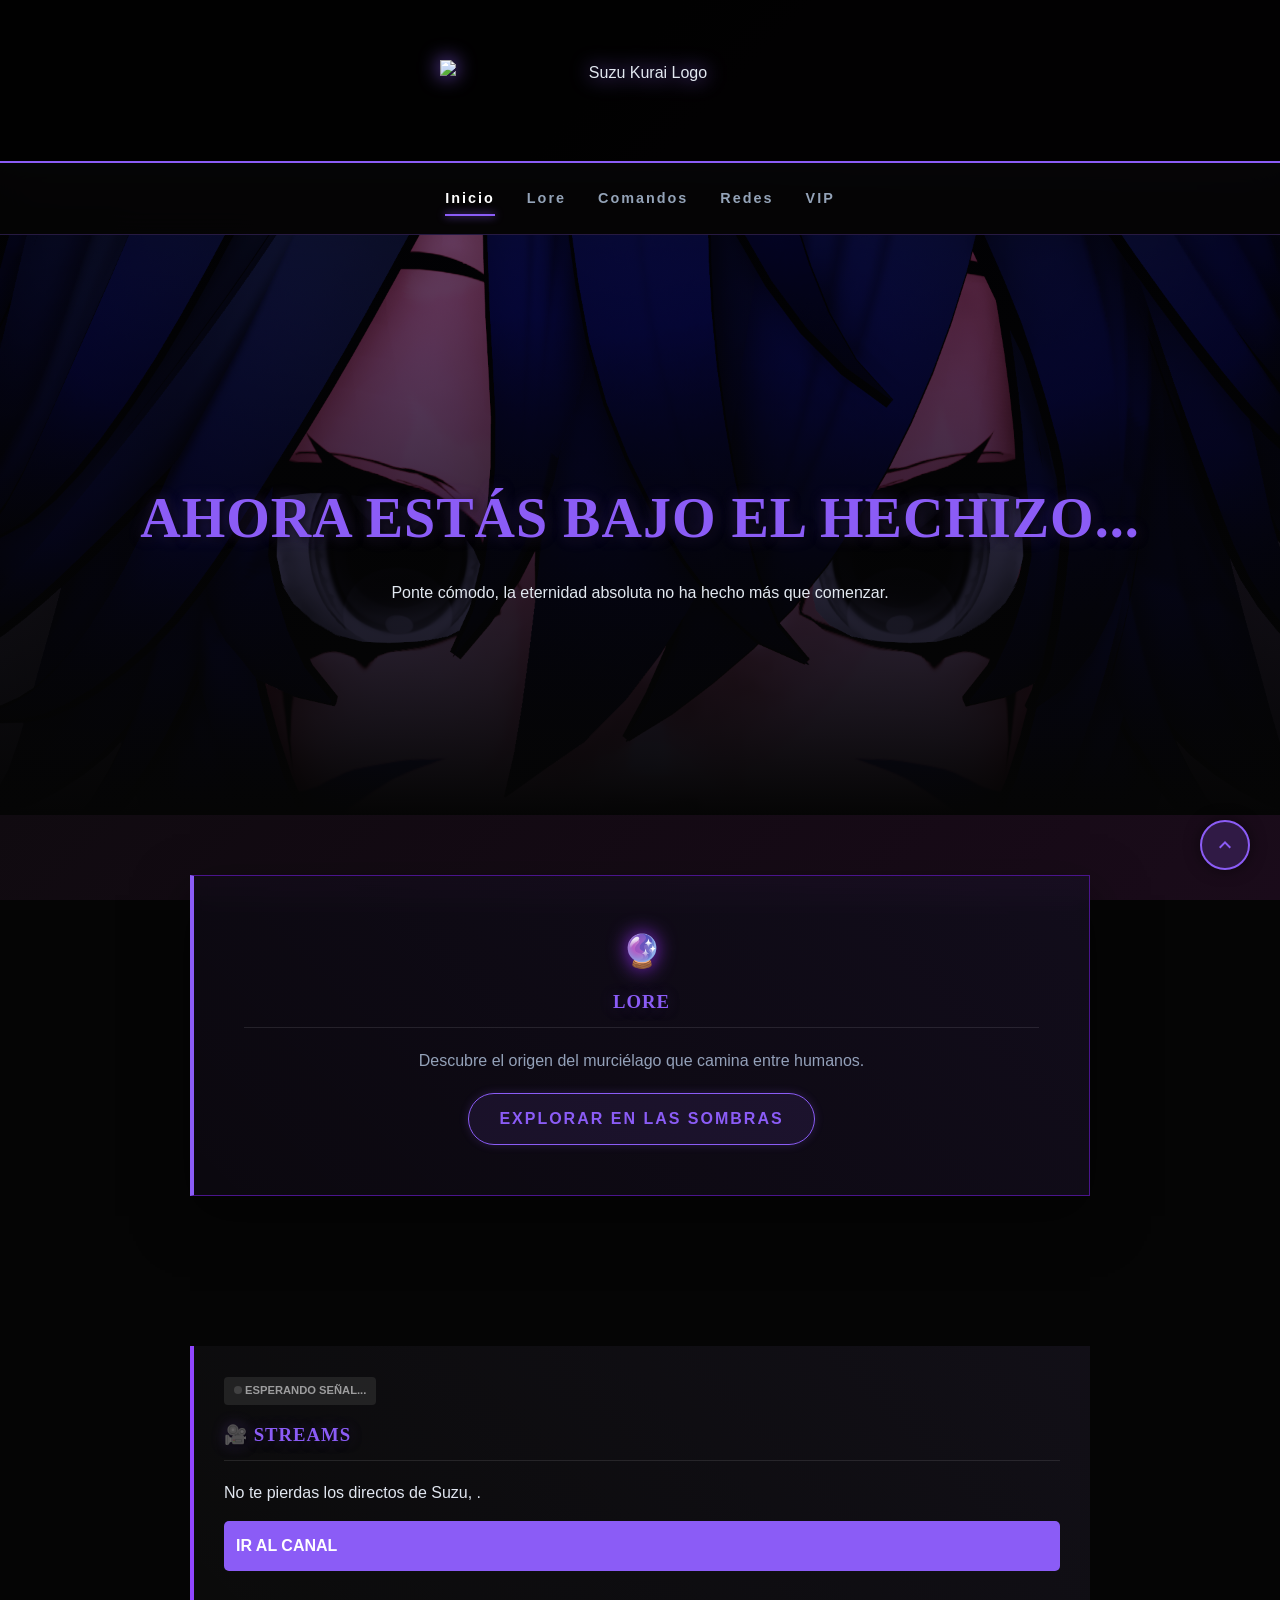
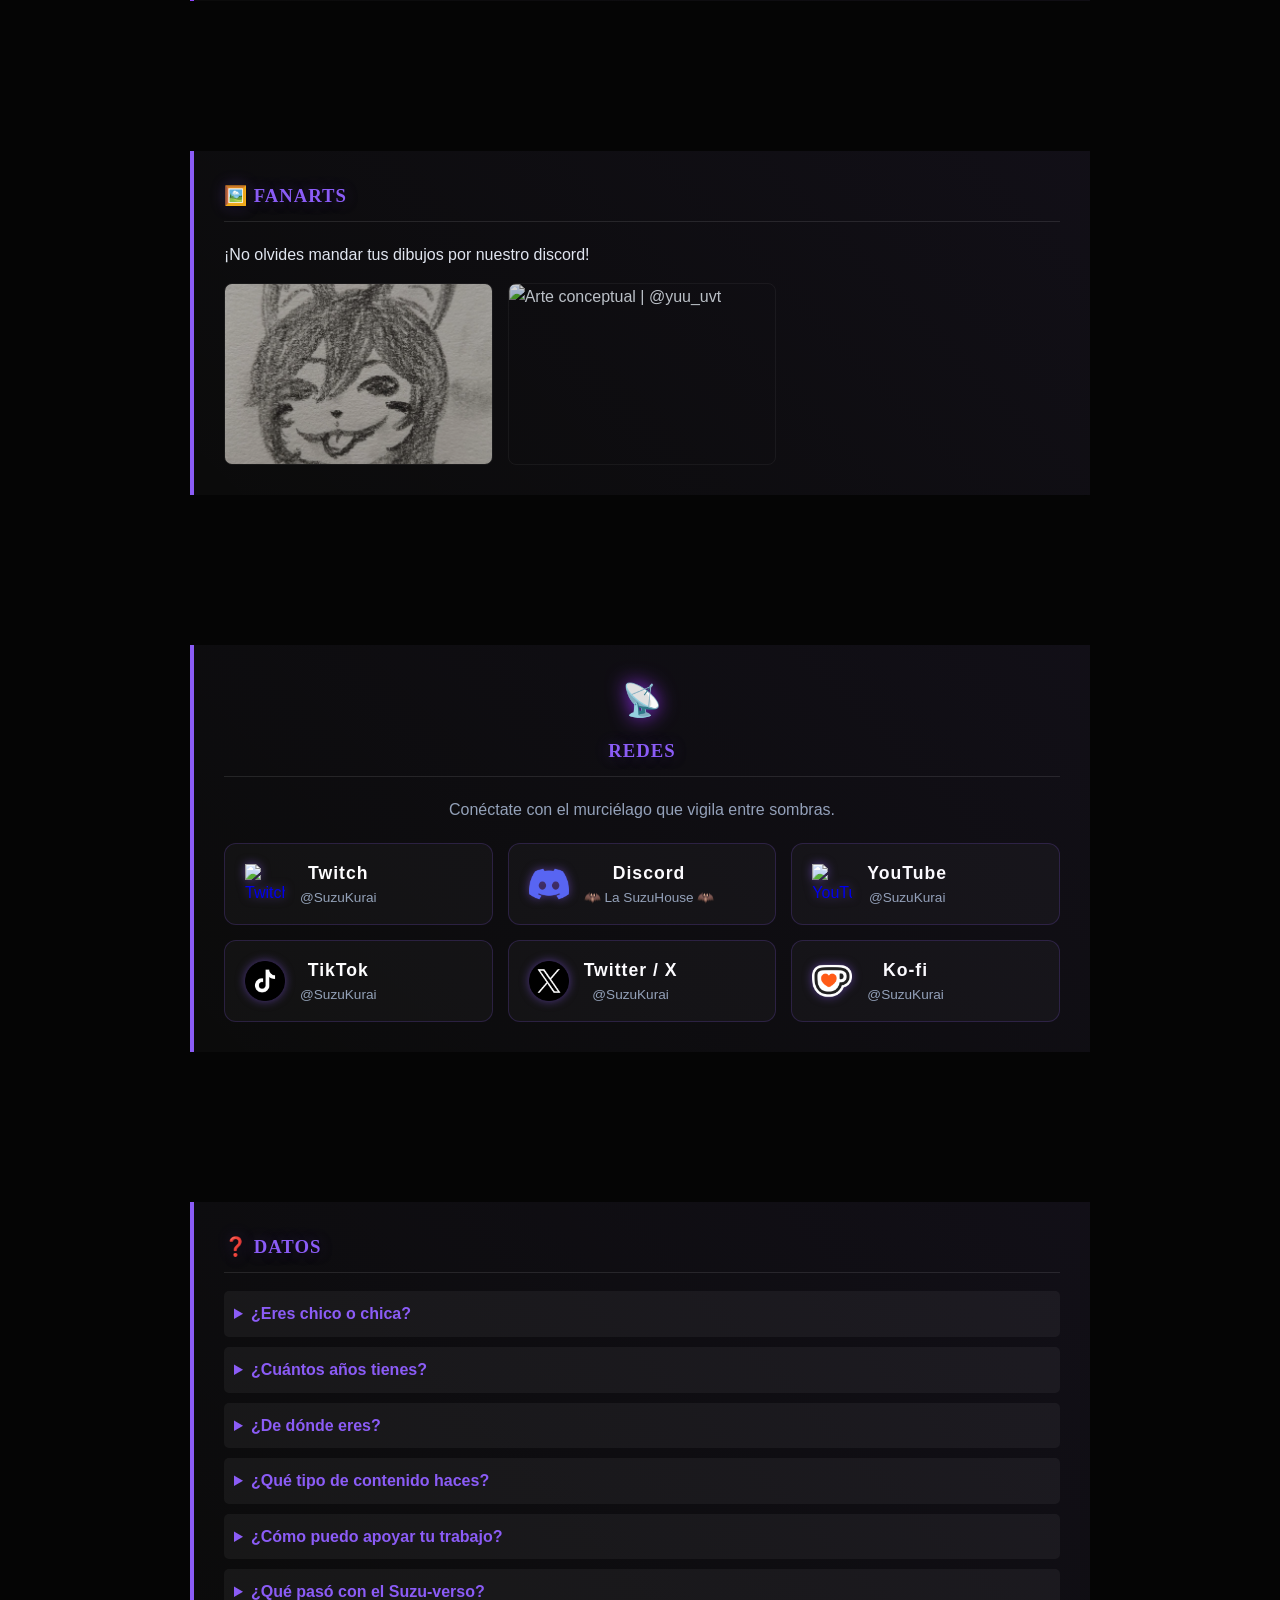
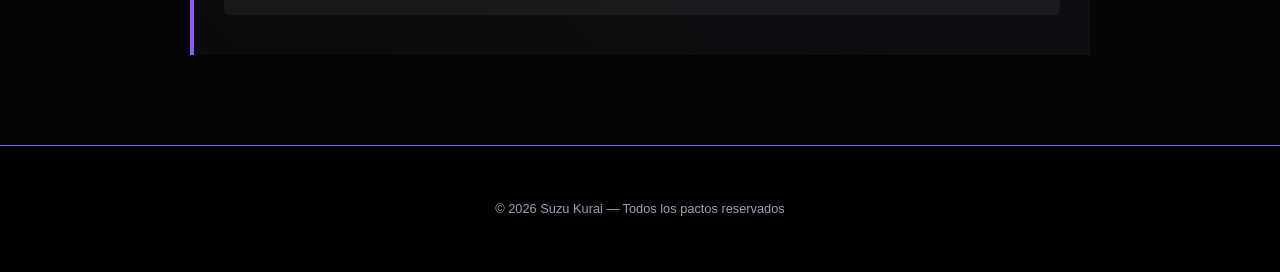
==== commit 2ce4ede4: "feat(ui): implement command clipboard functionality and simplify layout - Add click-to-copy function" ====
--- a/index.html
+++ b/index.html
@@ -33,33 +33,6 @@
   </section>
 
   <div class="content-layout">
-    <nav class="sidebar">
-      <a href="#inicio" class="sidebar-link active">
-        <span class="nav-icon">🏠</span>
-        <span class="nav-text">INICIO</span>
-      </a>
-      <a href="#lore" class="sidebar-link">
-        <span class="nav-icon">🔮</span>
-        <span class="nav-text">LORE</span>
-      </a>
-      <a href="#stream" class="sidebar-link">
-        <span class="nav-icon">🎥</span>
-        <span class="nav-text">STREAMS</span>
-      </a>
-      <a href="#galeria" class="sidebar-link">
-        <span class="nav-icon">🖼️</span>
-        <span class="nav-text">FANARTS</span>
-      </a>
-      <a href="#contacto" class="sidebar-link">
-        <span class="nav-icon">📡</span>
-        <span class="nav-text">REDES</span>
-      </a>
-      <a href="#faq" class="sidebar-link">
-        <span class="nav-icon">❓</span>
-        <span class="nav-text">DATOS</span>
-      </a>
-    </nav>
-
     <div class="content">
 
 <section class="section" id="lore">
@@ -277,7 +250,6 @@
 
 const sidebarLinks = document.querySelectorAll('.sidebar-link');
 const sections = document.querySelectorAll('section[id]');
-const sidebar = document.querySelector('.sidebar');
 
 const observerOptions = {
   root: null,
@@ -301,20 +273,7 @@
 
 sections.forEach(section => observer.observe(section));
 
-const heroObserver = new IntersectionObserver((entries) => {
-  entries.forEach(entry => {
-    if (!entry.isIntersecting) {
-      sidebar.classList.add('visible');
-    } else {
-      sidebar.classList.remove('visible');
-    }
-  });
-}, { threshold: 0 });
-
 const hero = document.querySelector('.hero');
-if (hero) {
-  heroObserver.observe(hero);
-}
 
 const modal = document.getElementById("image-modal");
 const modalImg = document.getElementById("img-full");
--- a/style.css
+++ b/style.css
@@ -161,99 +161,22 @@
     }
 }
 
-.content-layout {
-  display: flex;
-  gap: 40px;
-  max-width: 1200px;
-  margin: 0 auto;
-  padding: 0 20px;
-}
-
-.sidebar {
-  position: sticky;
-  top: 100px;
-  height: fit-content;
-  width: 220px;
-  background: rgba(5, 5, 5, 0.9);
-  backdrop-filter: blur(10px);
-  border: 1px solid rgba(139, 92, 246, 0.2);
-  border-radius: 12px;
-  padding: 20px 0;
-  z-index: 500;
-  opacity: 0;
-  transform: translateX(-20px);
-  transition: opacity 0.6s ease, transform 0.6s ease;
-}
-
-.sidebar.visible {
-  opacity: 1;
-  transform: translateX(0);
-}
-
-.sidebar-link {
-  display: flex;
-  align-items: center;
-  gap: 12px;
-  padding: 14px 24px;
-  color: var(--text-muted);
-  text-decoration: none;
-  font-weight: bold;
-  font-size: 0.85em;
-  letter-spacing: 2px;
-  transition: all 0.3s ease;
-  position: relative;
-  border-left: 3px solid transparent;
-}
-
-.sidebar-link:hover {
-  color: var(--accent-purple);
-  background: rgba(139, 92, 246, 0.05);
-  border-left-color: var(--accent-purple);
-  text-shadow: 0 0 8px var(--accent-purple);
-}
-
-.sidebar-link.active {
-  color: var(--accent-purple);
-  background: rgba(139, 92, 246, 0.1);
-  border-left-color: var(--accent-purple);
-  text-shadow: 0 0 10px var(--accent-purple), 0 0 20px rgba(139, 92, 246, 0.4);
-}
-
-.sidebar-link.active .nav-icon {
-  filter: drop-shadow(0 0 8px var(--accent-purple));
-}
-
-.sidebar-link.active::after {
-  content: '';
-  position: absolute;
-  right: 15px;
-  width: 6px;
-  height: 6px;
-  background: var(--accent-purple);
-  border-radius: 50%;
-  box-shadow: 0 0 8px var(--accent-purple), 0 0 12px var(--accent-purple);
-  animation: pulseDot 1.5s infinite;
-}
-
-@keyframes pulseDot {
-  0%, 100% { transform: scale(1); opacity: 1; }
-  50% { transform: scale(1.5); opacity: 0.6; }
-}
-
-.nav-icon {
-  font-size: 1.2rem;
-  width: 24px;
-  text-align: center;
-  flex-shrink: 0;
-}
-
-.nav-text {
-  white-space: nowrap;
-}
-
-.content {
-  flex: 1;
-  min-width: 0;
+.content-layout {
+  display: flex;
+  flex-direction: column;
+  align-items: center;
+  max-width: 1000px;
+  margin: 0 auto;
+  padding: 0 20px;
+}
+
+.sidebar {
+  display: none;
+}
+
+.content {
+  width: 100%;
+  min-width: 0;
 }
 
 /* Hero Section */
@@ -406,76 +329,40 @@
     transform: scale(1.1);
 }
 
-/* Responsivo: Si la pantalla es pequeÃ±a, pasamos a 2 o 1 columna */
-@media (max-width: 768px) {
-    .gallery-grid { grid-template-columns: repeat(2, 1fr); }
-
-    .content-layout {
-      flex-direction: column;
-      gap: 20px;
-    }
-
-    .sidebar {
-      width: 100%;
-      position: relative;
-      top: 0;
-      display: flex;
-      flex-wrap: wrap;
-      justify-content: center;
-      gap: 8px;
-      padding: 10px;
-      border-radius: 12px;
-      opacity: 1;
-      transform: none;
-      animation: none;
-    }
-
-    .sidebar-link {
-      padding: 8px 12px;
-      font-size: 0.75em;
-      letter-spacing: 1px;
-      border-left: none;
-      border-radius: 8px;
-    }
-
-    .sidebar-link.active::after {
-      display: none;
-    }
-
-    .nav-icon {
-      display: none;
-    }
-
-    .topnav {
-      gap: 18px;
-      padding: 14px 16px;
-    }
-
-    .topnav-link {
-      font-size: 0.78rem;
-      letter-spacing: 1.5px;
-    }
-}
-@media (max-width: 480px) {
-    .gallery-grid { grid-template-columns: 1fr; }
-
-    .sidebar-link {
-      font-size: 0.7em;
-      padding: 6px 10px;
-    }
-
-    .topnav {
-      flex-wrap: wrap;
-      gap: 14px;
-      padding: 12px 14px;
-    }
-
-    .topnav-link {
-      font-size: 0.75rem;
-      letter-spacing: 1px;
-    }
-}
-
+/* Responsivo: Si la pantalla es pequeÃ±a, pasamos a 2 o 1 columna */
+@media (max-width: 768px) {
+    .gallery-grid { grid-template-columns: repeat(2, 1fr); }
+
+    .content-layout {
+      flex-direction: column;
+      gap: 20px;
+    }
+
+    .topnav {
+      gap: 18px;
+      padding: 14px 16px;
+    }
+
+    .topnav-link {
+      font-size: 0.78rem;
+      letter-spacing: 1.5px;
+    }
+}
+@media (max-width: 480px) {
+    .gallery-grid { grid-template-columns: 1fr; }
+
+    .topnav {
+      flex-wrap: wrap;
+      gap: 14px;
+      padding: 12px 14px;
+    }
+
+.topnav-link {
+      font-size: 0.75rem;
+      letter-spacing: 1px;
+    }
+}
+
 /* --- ESTILOS DEL MODAL (POP-UP) --- */
 .modal {
     display: none; 
@@ -610,15 +497,16 @@
   margin-top: 30px;
 }
 
-.command-item {
-  background: rgba(10, 10, 10, 0.6);
-  border: 1px solid rgba(139, 92, 246, 0.2); /* Borde morado sutil */
-  border-radius: 12px;
-  padding: 25px;
-  position: relative;
-  transition: all 0.4s cubic-bezier(0.175, 0.885, 0.32, 1.275);
-  overflow: hidden;
-  backdrop-filter: blur(10px);
+.command-item {
+  background: rgba(10, 10, 10, 0.6);
+  border: 1px solid rgba(139, 92, 246, 0.2); /* Borde morado sutil */
+  border-radius: 12px;
+  padding: 25px;
+  position: relative;
+  transition: all 0.4s cubic-bezier(0.175, 0.885, 0.32, 1.275);
+  overflow: hidden;
+  backdrop-filter: blur(10px);
+  cursor: pointer;
 }
 
 /* Efecto Glow al pasar el mouse */
@@ -670,16 +558,58 @@
   display: block;
 }
 
-/* DecoraciÃ³n visual: El nÃºmero de comando en el fondo */
-.command-item::after {
-  content: "CMD";
-  position: absolute;
-  bottom: -10px;
-  right: -5px;
-  font-size: 3rem;
-  font-weight: 900;
-  color: rgba(255, 255, 255, 0.02);
-  pointer-events: none;
+/* DecoraciÃ³n visual: El nÃºmero de comando en el fondo */
+.command-item::after {
+  content: "CMD";
+  position: absolute;
+  bottom: -10px;
+  right: -5px;
+  font-size: 3rem;
+  font-weight: 900;
+  color: rgba(255, 255, 255, 0.02);
+  pointer-events: none;
+}
+
+/* Indicador de "Copiar" al pasar el ratÃ³n */
+.command-item::before {
+  content: "\1F4CB Copiar";
+  position: absolute;
+  top: 12px;
+  right: 15px;
+  font-size: 0.7rem;
+  letter-spacing: 1px;
+  color: var(--accent-purple);
+  opacity: 0;
+  transition: opacity 0.3s ease;
+  pointer-events: none;
+}
+
+.command-item:hover::before {
+  opacity: 0.9;
+}
+
+/* NotificaciÃ³n de "Copiado" */
+.copy-toast {
+  position: fixed;
+  bottom: 30px;
+  left: 50%;
+  transform: translateX(-50%) translateY(20px);
+  background: rgba(139, 92, 246, 0.95);
+  color: #fff;
+  padding: 12px 24px;
+  border-radius: 50px;
+  font-weight: bold;
+  letter-spacing: 1px;
+  box-shadow: 0 0 20px var(--accent-purple);
+  opacity: 0;
+  pointer-events: none;
+  transition: opacity 0.3s ease, transform 0.3s ease;
+  z-index: 2001;
+}
+
+.copy-toast.show {
+  opacity: 1;
+  transform: translateX(-50%) translateY(0);
 }
 
 /* --- ESTILOS DEL MODAL (POP-UP) --- */
@@ -844,13 +774,25 @@
     filter: drop-shadow(0 0 8px var(--accent-purple));
 }
 
-/* Colores temÃ¡ticos opcionales para los bordes al hacer hover */
-.x:hover { border-color: #ffffff; }
-.tk:hover { border-color: #ff0050; }
-.dc:hover { border-color: #5865F2; }
-.tw:hover { border-color: #6441a5; }
-.yt:hover { border-color: #FF0000; }
-.kf:hover { border-color: #ff4141; }
+/* Colores temÃ¡ticos opcionales para los bordes al hacer hover */
+.x:hover { border-color: #ffffff; }
+.tk:hover { border-color: #ff0050; }
+.dc:hover { border-color: #5865F2; }
+.tw:hover { border-color: #6441a5; }
+.yt:hover { border-color: #FF0000; }
+.kf:hover { border-color: #ff4141; }
+.wa { border-color: #25D366; }
+.email { border-color: #EA4335; }
+.wa:hover { border-color: #25D366; }
+.email:hover { border-color: #EA4335; }
+
+.wa:hover .social-icon {
+    filter: drop-shadow(0 0 8px #25D366);
+}
+
+.email:hover .social-icon {
+    filter: drop-shadow(0 0 8px #EA4335);
+}
 
 /* --- MODO LINKTREE / CARRD --- */
 .linktree-mode {
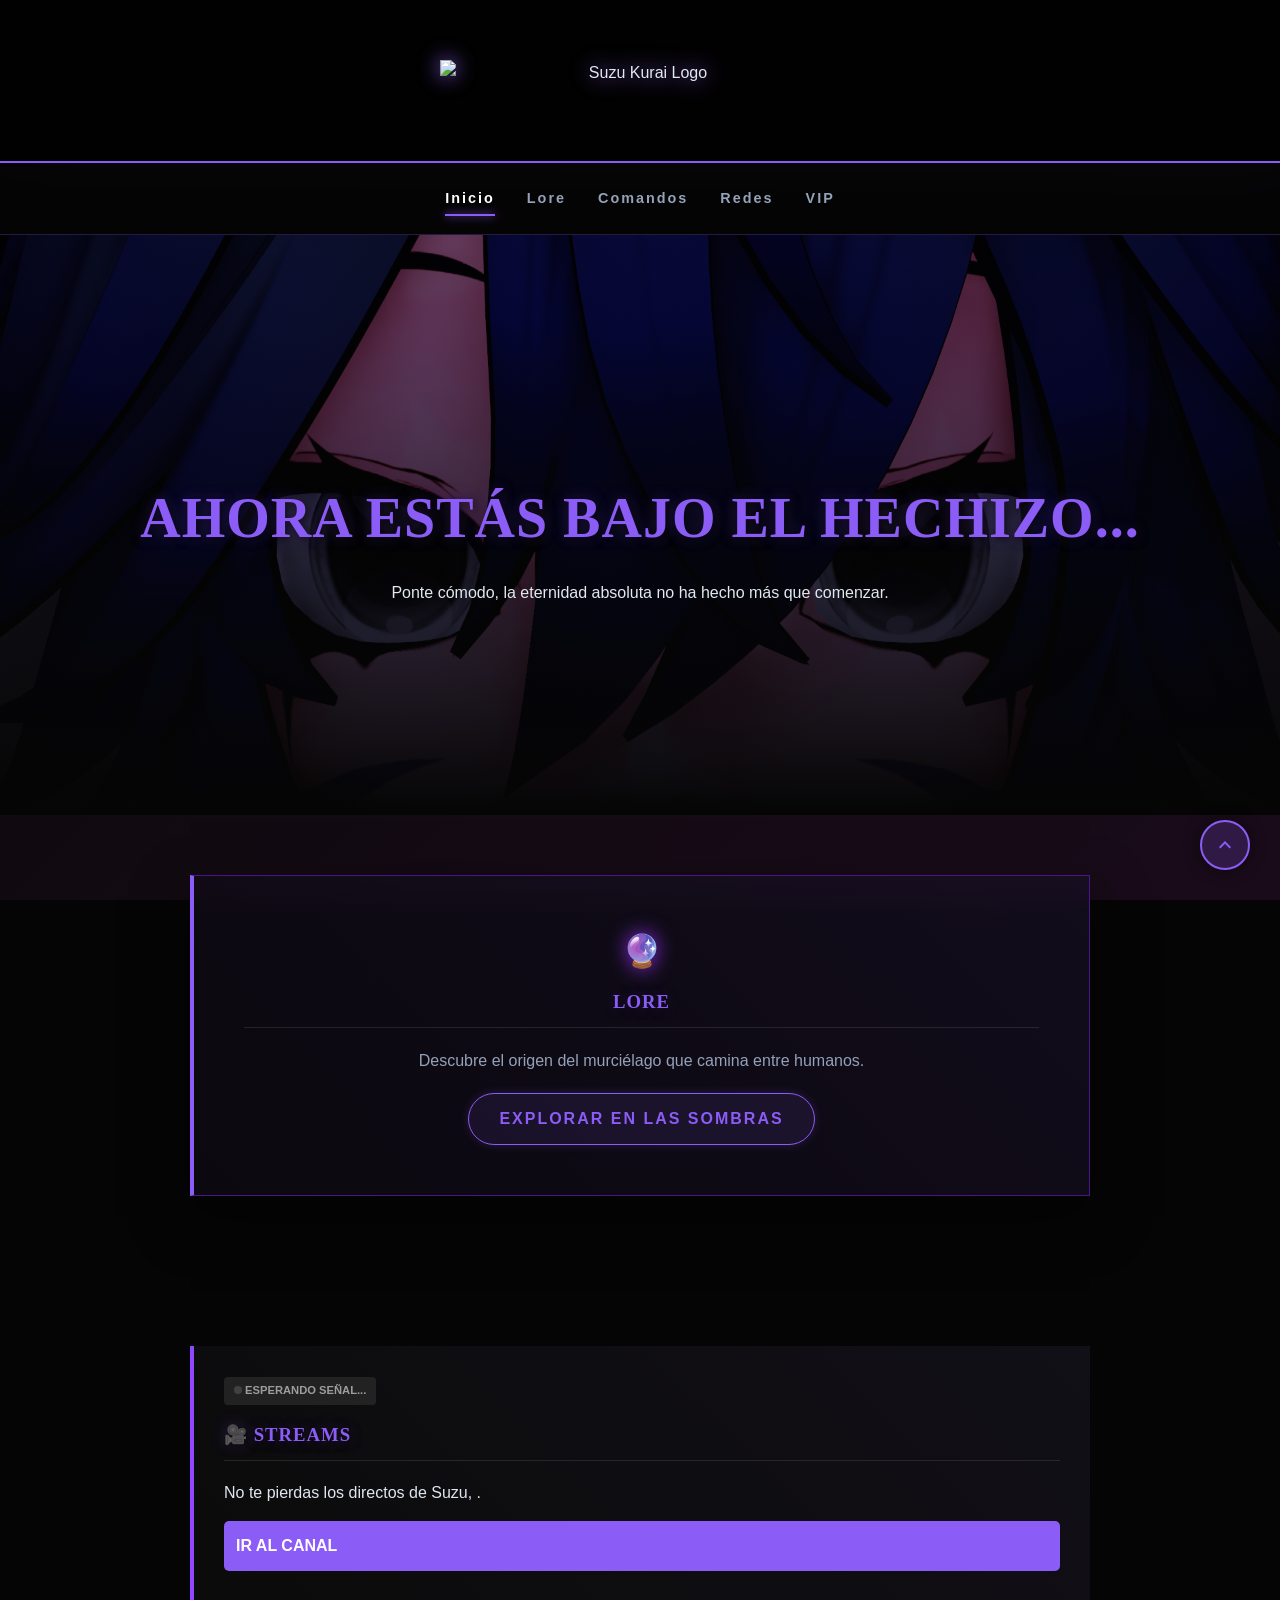
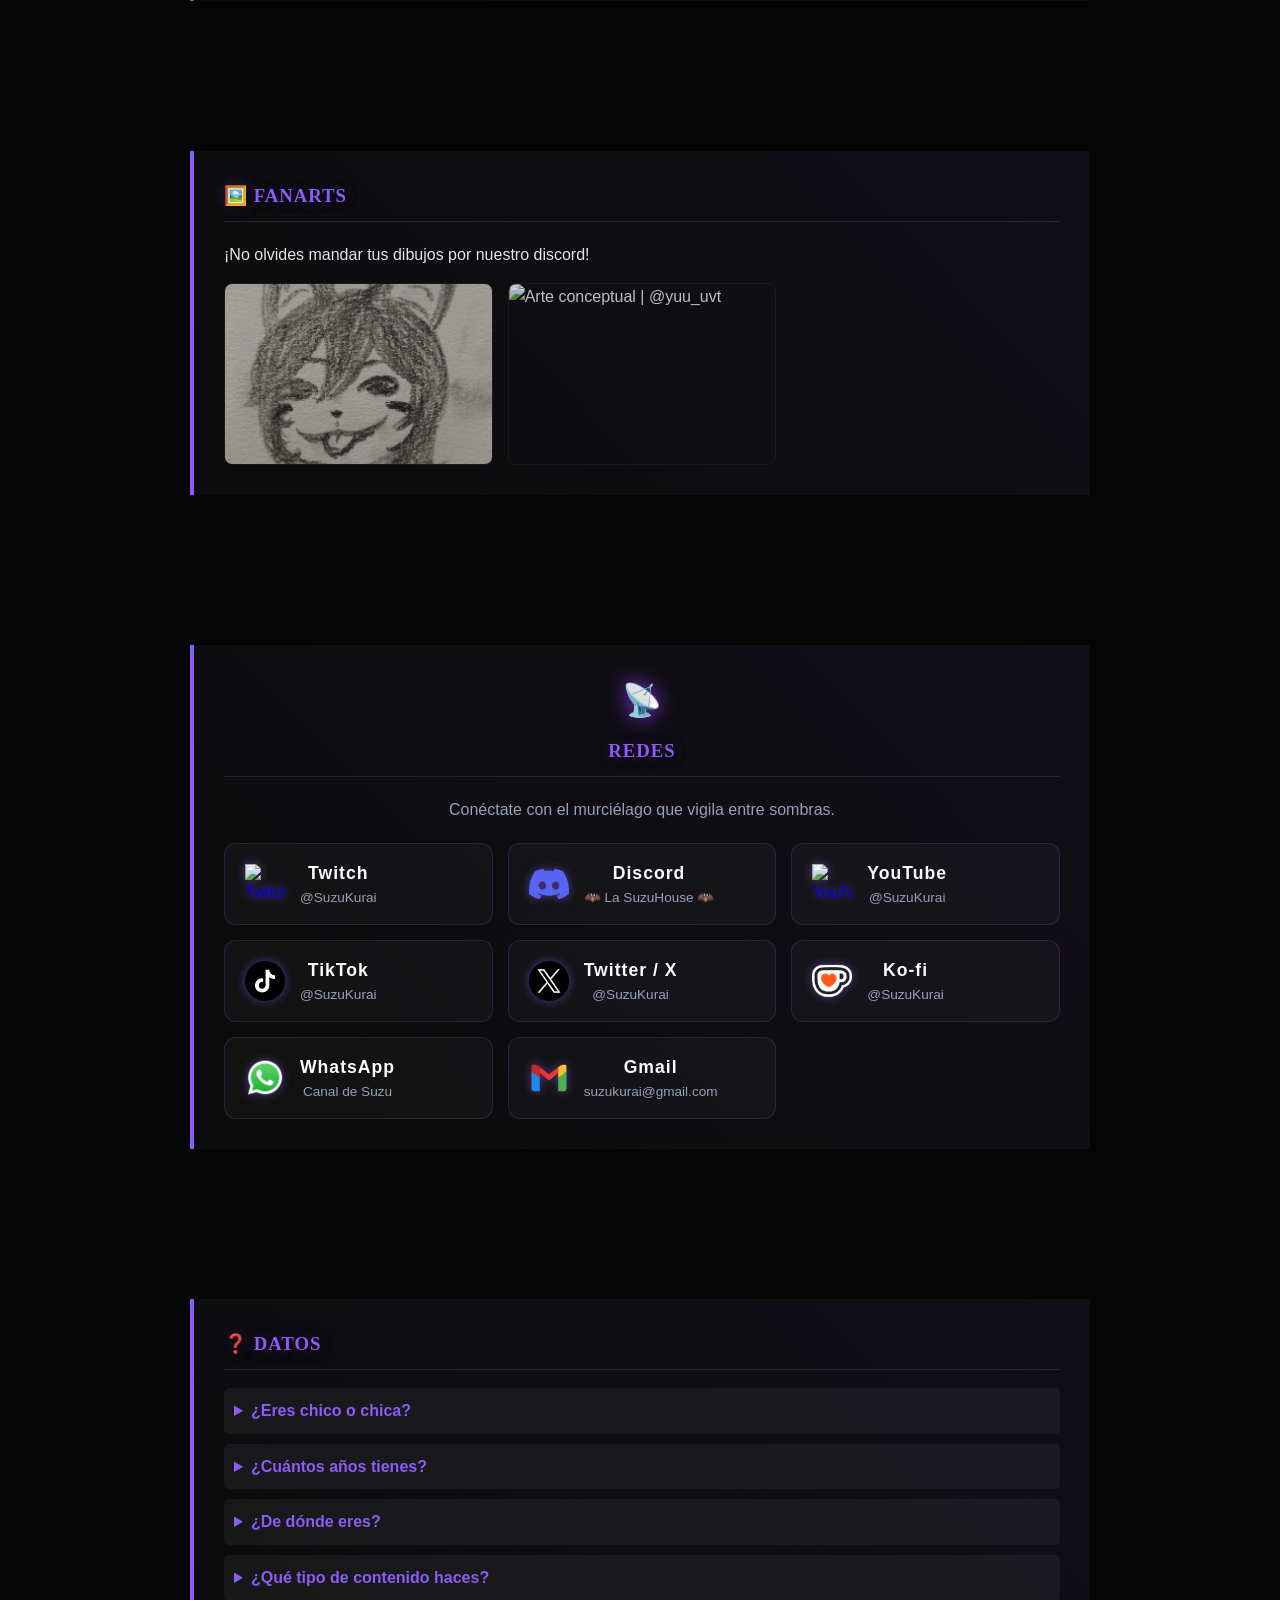
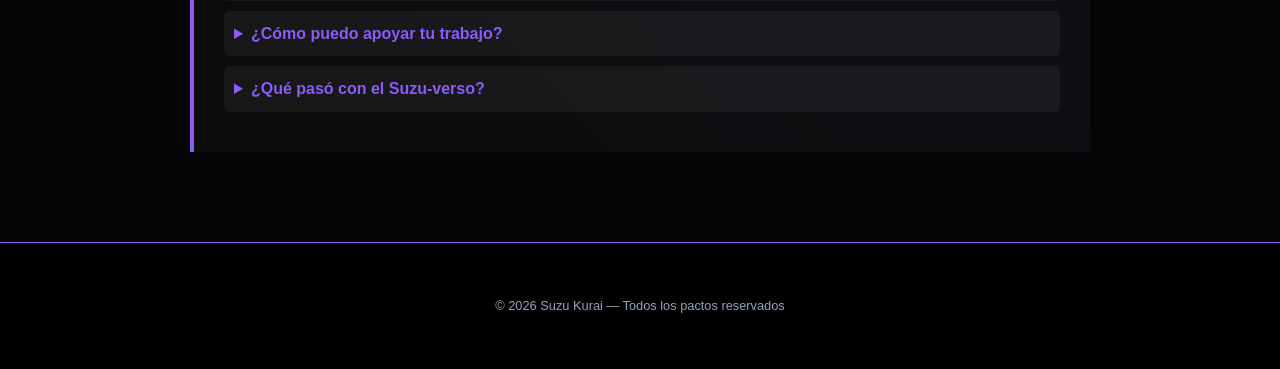
==== commit ae55fe1b: "feat(ui): añadir enlaces de WhatsApp y Gmail y actualizar Discord Se añaden nuevas tarjetas de conta" ====
--- a/index.html
+++ b/index.html
@@ -150,6 +150,28 @@
         <div class="social-info">
           <span class="social-name">Ko-fi</span>
           <span class="social-user">@SuzuKurai</span>
+        </div>
+      </a>
+
+      <a href="/redes/whatsapp" target="_blank" class="social-card wa">
+        <img src="rsc/whatsapp-icon.png" alt="WhatsApp" class="social-icon">
+        <div class="social-info">
+          <span class="social-name">WhatsApp</span>
+          <span class="social-user">Canal de Suzu</span>
+        </div>
+      </a>
+
+      <a href="mailto:suzukurai@gmail.com" class="social-card email">
+        <svg class="social-icon" viewBox="0 0 48 48" width="40" height="40" xmlns="http://www.w3.org/2000/svg">
+          <path fill="#4caf50" d="M45,16.2l-5,2.75l-5,4.75L35,40h7c1.657,0,3-1.343,3-3V16.2z"/>
+          <path fill="#1e88e5" d="M3,16.2l3.614,1.71L13,23.7V40H6c-1.657,0-3-1.343-3-3V16.2z"/>
+          <path fill="#e53935" d="M35,11.2L24,19.45L13,11.2l-1,5.7l5,4.5l7,5.7l7-5.7l5-4.5L35,11.2z"/>
+          <path fill="#c62828" d="M3,12.298V16.2l10,7.5V11.2L9.876,8.859C9.132,8.301,8.228,8,7.298,8h-1.92C3.421,8,3,8.421,3,12.298z"/>
+          <path fill="#fbc02d" d="M45,12.298V16.2l-10,7.5V11.2l3.124-2.341C38.868,8.301,39.772,8,40.702,8h1.92C44.579,8,45,8.421,45,12.298z"/>
+        </svg>
+        <div class="social-info">
+          <span class="social-name">Gmail</span>
+          <span class="social-user">suzukurai@gmail.com</span>
         </div>
       </a>
 
--- a/style.css
+++ b/style.css
@@ -781,8 +781,6 @@
 .tw:hover { border-color: #6441a5; }
 .yt:hover { border-color: #FF0000; }
 .kf:hover { border-color: #ff4141; }
-.wa { border-color: #25D366; }
-.email { border-color: #EA4335; }
 .wa:hover { border-color: #25D366; }
 .email:hover { border-color: #EA4335; }
 
